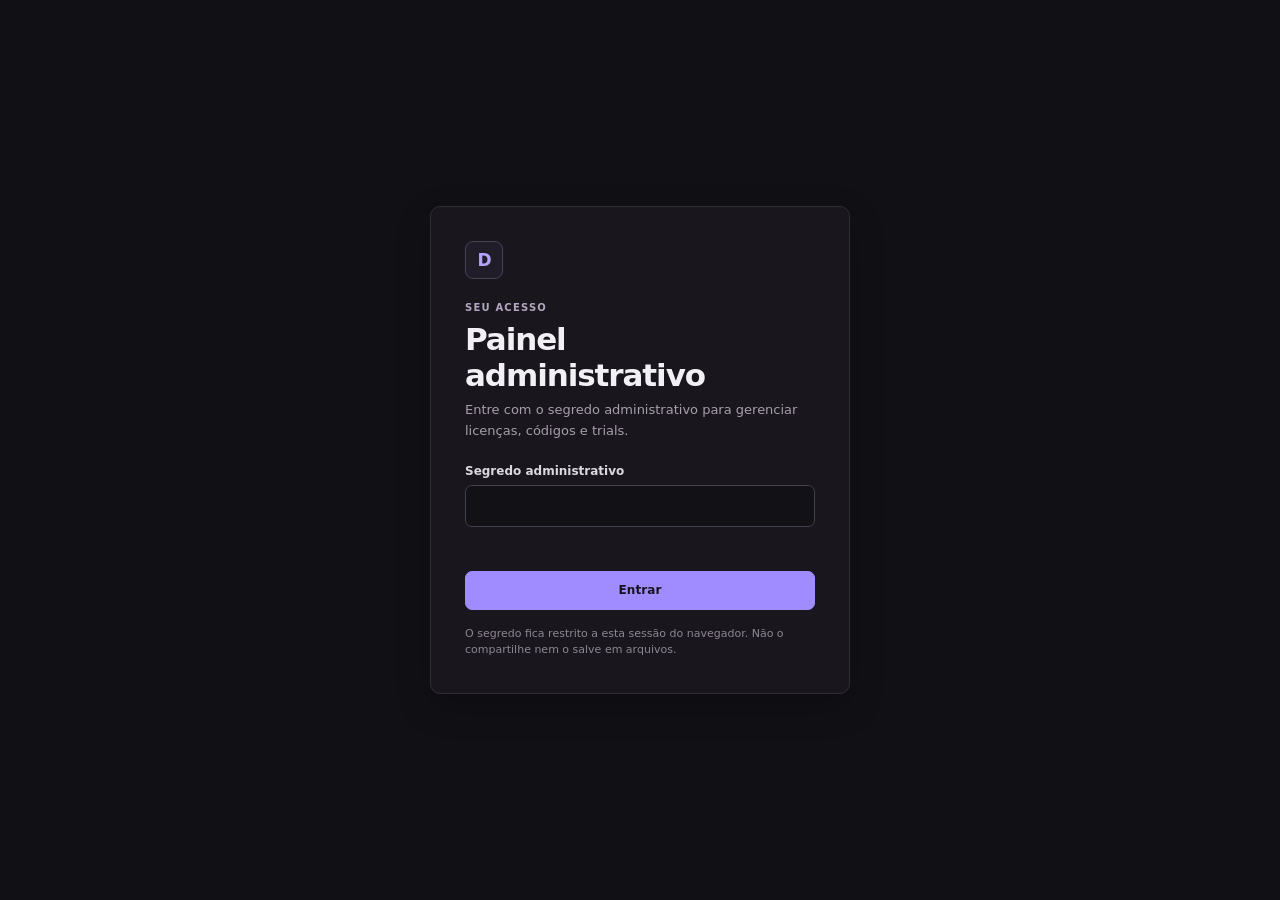
==== reps/drops-admin-original-single.html @ 9fc8fb01 "DROPS admin panel - Cloudflare Pages + Workers" ====
<!doctype html>
<html lang="pt-BR">
<head>
  <meta charset="utf-8">
  <meta name="viewport" content="width=device-width, initial-scale=1">
  <meta name="robots" content="noindex,nofollow">
  <meta name="referrer" content="no-referrer">
  <title>DROPS — Painel administrativo</title>
  <style>
    :root {
      color-scheme: dark;
      --bg: #111015;
      --sidebar: #151319;
      --panel: #19171d;
      --panel-raised: #1e1b23;
      --border: #302c35;
      --border-strong: #45404d;
      --text: #f3f0f5;
      --muted: #a79eac;
      --accent: #a18cff;
      --accent-strong: #b3a4ff;
      --success: #31c997;
      --danger: #f3a6b5;
      --warning: #e8bd78;
      --shadow: 0 12px 34px rgba(0, 0, 0, .22);
      font-family: "Segoe UI", system-ui, -apple-system, BlinkMacSystemFont, sans-serif;
    }
    * { box-sizing: border-box; }
    html { min-height: 100%; background: var(--bg); }
    body { margin: 0; min-height: 100vh; background: var(--bg); color: var(--text); }
    button, input, select { font: inherit; }
    button { cursor: pointer; }
    button:disabled { cursor: not-allowed; opacity: .55; }
    button:focus-visible, input:focus-visible, select:focus-visible { outline: 2px solid var(--accent); outline-offset: 2px; }
    .hidden { display: none !important; }
    .muted { color: var(--muted); }
    .eyebrow { margin: 0 0 8px; color: #b4a6c0; font-size: 10px; font-weight: 700; letter-spacing: .12em; text-transform: uppercase; }
    h1, h2, h3, p { margin-top: 0; }
    h1 { margin-bottom: 7px; font-size: clamp(24px, 2.5vw, 31px); font-weight: 680; letter-spacing: -.035em; }
    h2 { margin-bottom: 5px; font-size: 18px; font-weight: 650; letter-spacing: -.02em; }
    h3 { margin-bottom: 6px; font-size: 14px; font-weight: 650; }
    .subheading { margin: 0; color: var(--muted); font-size: 13px; line-height: 1.55; }
    .button { display: inline-flex; min-height: 39px; align-items: center; justify-content: center; gap: 8px; padding: 9px 13px; border: 1px solid var(--accent); border-radius: 7px; background: var(--accent); color: #17131e; font-size: 12px; font-weight: 700; letter-spacing: .005em; transition: background .14s, border-color .14s, color .14s; }
    .button:hover:not(:disabled) { border-color: var(--accent-strong); background: var(--accent-strong); }
    .button:active:not(:disabled) { transform: translateY(1px); }
    .button.secondary { border-color: var(--border-strong); background: #201d25; color: var(--text); }
    .button.secondary:hover:not(:disabled) { border-color: #62586c; background: #28242e; }
    .button.danger { border-color: rgba(243,166,181,.28); background: rgba(243,166,181,.08); color: var(--danger); }
    .button.danger:hover:not(:disabled) { background: rgba(243,166,181,.14); }
    .button.success { border-color: rgba(49,201,151,.34); background: rgba(49,201,151,.1); color: var(--success); }
    .button.small { min-height: 30px; padding: 6px 9px; border-radius: 6px; font-size: 11px; }
    .button.full { width: 100%; }
    .field { display: grid; gap: 7px; min-width: 0; }
    .field label { color: #ddd7e2; font-size: 12px; font-weight: 600; }
    .input, .select { display: block; width: 100%; min-height: 42px; padding: 10px 11px; border: 1px solid var(--border-strong); border-radius: 7px; outline: none; background: #121116; color: var(--text); transition: border-color .14s, box-shadow .14s; }
    .input:focus, .select:focus { border-color: var(--accent); box-shadow: 0 0 0 2px rgba(161,140,255,.12); }
    .input::placeholder { color: #78717f; }
    .form-grid { display: grid; grid-template-columns: repeat(2, minmax(0, 1fr)); gap: 16px; }
    .span-2 { grid-column: 1 / -1; }
    .access-screen { display: grid; min-height: 100vh; place-items: center; padding: 24px; }
    .access-card { width: min(100%, 420px); padding: clamp(24px, 4vw, 34px); border: 1px solid var(--border); border-radius: 10px; background: var(--panel); box-shadow: var(--shadow); }
    .brand-mark { display: grid; width: 38px; height: 38px; place-items: center; margin-bottom: 23px; border: 1px solid #4a4057; border-radius: 8px; background: #211d28; color: var(--accent-strong); font-size: 17px; font-weight: 750; letter-spacing: -.06em; }
    .access-card .field { margin-top: 23px; }
    .access-error { min-height: 18px; margin: 10px 0 16px; color: var(--danger); font-size: 12px; }
    .access-foot { margin: 16px 0 0; color: #8e8594; font-size: 11px; line-height: 1.5; }
    .app-shell { display: grid; min-height: 100vh; grid-template-columns: 232px minmax(0, 1fr); }
    .sidebar { position: sticky; top: 0; display: flex; height: 100vh; min-height: 620px; flex-direction: column; gap: 29px; padding: 23px 13px 16px; border-right: 1px solid var(--border); background: var(--sidebar); }
    .brand { display: flex; align-items: center; gap: 11px; padding: 0 9px; }
    .brand .brand-mark { width: 33px; height: 33px; margin: 0; border-radius: 7px; font-size: 15px; }
    .brand-title { margin: 0; font-size: 14px; font-weight: 800; letter-spacing: .08em; }
    .brand-subtitle { margin: 3px 0 0; color: #8f8796; font-size: 10px; letter-spacing: .045em; }
    .nav-label { margin: 0 10px 9px; color: #827989; font-size: 10px; font-weight: 700; letter-spacing: .09em; text-transform: uppercase; }
    .nav-list { display: grid; gap: 3px; }
    .nav-button { position: relative; display: flex; align-items: center; gap: 11px; width: 100%; padding: 10px 11px; border: 1px solid transparent; border-radius: 7px; background: transparent; color: #b7afbd; text-align: left; font-size: 12px; font-weight: 550; transition: background .14s, color .14s, border-color .14s; }
    .nav-button:hover { background: #1d1a22; color: var(--text); }
    .nav-button.active { border-color: #393242; background: #211d28; color: #e9e1ff; }
    .nav-button.active::before { position: absolute; top: 8px; bottom: 8px; left: -1px; width: 2px; border-radius: 2px; background: var(--accent); content: ""; }
    .nav-symbol { display: inline-flex; width: 17px; height: 17px; flex: 0 0 17px; align-items: center; justify-content: center; color: #95899f; }
    .nav-symbol svg { display: block; width: 16px; height: 16px; fill: none; stroke: currentColor; stroke-width: 1.55; stroke-linecap: round; stroke-linejoin: round; }
    .nav-button.active .nav-symbol { color: var(--accent-strong); }
    .sidebar-bottom { margin-top: auto; padding: 14px 9px 0; border-top: 1px solid var(--border); }
    .connection-label { display: flex; align-items: center; gap: 8px; margin-bottom: 12px; color: #a79eac; font-size: 11px; }
    .connection-dot { width: 6px; height: 6px; flex: 0 0 auto; border-radius: 50%; background: var(--success); }
    .main { width: 100%; min-width: 0; max-width: 1760px; margin: 0 auto; padding: 29px clamp(18px, 3vw, 44px) 42px; }
    .topbar { display: flex; align-items: flex-start; justify-content: space-between; gap: 20px; margin-bottom: 23px; padding-bottom: 20px; border-bottom: 1px solid var(--border); }
    .topbar-actions { display: flex; flex-wrap: wrap; gap: 8px; }
    .page { display: none; }
    .page.active { display: block; }
    .section-heading { display: flex; justify-content: space-between; align-items: flex-end; gap: 20px; margin: 0 0 17px; }
    .cards { display: grid; grid-template-columns: repeat(5, minmax(0, 1fr)); gap: 0; margin-bottom: 25px; overflow: hidden; border: 1px solid var(--border); border-radius: 9px; background: var(--panel); }
    .stat-card { min-width: 0; padding: 17px 18px 16px; border: 0; border-right: 1px solid var(--border); border-radius: 0; background: transparent; }
    .stat-card:last-child { border-right: 0; }
    .stat-head { display: block; margin-bottom: 11px; color: var(--muted); font-size: 11px; font-weight: 600; }
    .stat-icon { display: none; }
    .stat-value { overflow: hidden; font-size: clamp(25px, 2.2vw, 32px); font-weight: 680; letter-spacing: -.045em; line-height: 1.1; text-overflow: ellipsis; }
    .stat-note { margin-top: 7px; color: #8e8594; font-size: 10px; line-height: 1.4; }
    .panel { min-width: 0; border: 1px solid var(--border); border-radius: 9px; background: var(--panel); }
    .panel-head { display: flex; align-items: center; justify-content: space-between; gap: 16px; padding: 17px 19px; border-bottom: 1px solid var(--border); }
    .panel-body { padding: 19px; }
    .panel-head .subheading { font-size: 12px; }
    .quick-actions { display: grid; grid-template-columns: repeat(2, minmax(0,1fr)); gap: 10px; }
    .action-tile { display: flex; align-items: center; justify-content: space-between; gap: 16px; min-width: 0; padding: 15px 16px; border: 1px solid var(--border); border-radius: 7px; background: #1b191f; color: var(--text); text-align: left; transition: border-color .14s, background .14s; }
    .action-tile:hover { border-color: #544864; background: #211d27; }
    .action-tile p { margin: 4px 0 0; color: var(--muted); font-size: 12px; line-height: 1.5; }
    .action-arrow { display: inline-flex; color: #b7a8ff; }
    .action-arrow svg { width: 16px; height: 16px; fill: none; stroke: currentColor; stroke-width: 1.6; stroke-linecap: round; stroke-linejoin: round; }
    .toolbar { display: flex; align-items: center; gap: 9px; width: 100%; }
    .toolbar .input { flex: 1; min-width: 100px; }
    .table-wrap { width: 100%; overflow-x: auto; }
    table { width: 100%; border-collapse: collapse; white-space: nowrap; }
    th { padding: 11px 14px; border-bottom: 1px solid var(--border); color: #948b9b; background: #17151b; font-size: 10px; font-weight: 700; letter-spacing: .055em; text-align: left; text-transform: uppercase; }
    td { padding: 12px 14px; border-top: 1px solid rgba(64,57,70,.55); color: #e5e0e8; font-size: 12px; vertical-align: middle; }
    tbody tr:hover { background: rgba(255,255,255,.018); }
    .mono { font-family: ui-monospace, SFMono-Regular, Consolas, monospace; letter-spacing: .015em; }
    .hash-cell { display: flex; align-items: center; gap: 8px; }
    .copy-mini { padding: 4px 7px; border: 1px solid var(--border-strong); border-radius: 5px; background: transparent; color: var(--muted); font-size: 10px; }
    .copy-mini:hover { color: var(--text); border-color: #62586c; }
    .status { display: inline-flex; align-items: center; gap: 6px; padding: 4px 7px; border: 1px solid transparent; border-radius: 5px; font-size: 10px; font-weight: 650; }
    .status::before { width: 5px; height: 5px; border-radius: 50%; background: currentColor; content: ""; }
    .status.active { border-color: rgba(49,201,151,.18); background: rgba(49,201,151,.06); color: var(--success); }
    .status.expired { border-color: rgba(232,189,120,.18); background: rgba(232,189,120,.06); color: var(--warning); }
    .status.banned { border-color: rgba(243,166,181,.19); background: rgba(243,166,181,.06); color: var(--danger); }
    .status.unknown { border-color: var(--border); background: #201d24; color: var(--muted); }
    .expiration { display: grid; gap: 3px; }
    .expiration small { color: var(--muted); font-size: 10px; }
    .table-empty { padding: 32px 18px; color: var(--muted); text-align: center; font-size: 12px; }
    .table-foot { display: flex; justify-content: space-between; gap: 12px; padding: 11px 14px; border-top: 1px solid var(--border); color: var(--muted); font-size: 11px; }
    .form-panel { max-width: 760px; }
    .form-panel .panel-body { padding: clamp(18px, 3vw, 26px); }
    .form-actions { display: flex; justify-content: flex-end; gap: 9px; margin-top: 22px; }
    .form-info { margin: 0 0 21px; padding: 11px 13px; border: 1px solid #383142; border-left: 2px solid #8872d4; border-radius: 4px; background: #1d1923; color: #c8bfd5; font-size: 12px; line-height: 1.55; }
    .issued-box { margin-top: 18px; padding: 18px; border: 1px solid rgba(49,201,151,.27); border-left: 3px solid var(--success); border-radius: 7px; background: #171d1b; }
    .issued-label { margin-bottom: 8px; color: var(--success); font-size: 10px; font-weight: 750; letter-spacing: .1em; }
    .issued-value { overflow-wrap: anywhere; margin: 0 0 15px; color: var(--text); font-family: ui-monospace, SFMono-Regular, Consolas, monospace; font-size: clamp(17px, 3vw, 24px); font-weight: 700; letter-spacing: .035em; }
    .issued-warning { margin: 11px 0 0; color: #a4cdbd; font-size: 11px; line-height: 1.5; }
    .table-note { max-width: 220px; overflow: hidden; color: var(--muted); text-overflow: ellipsis; }
    .toast-region { position: fixed; z-index: 1000; top: 16px; right: 16px; display: grid; width: min(360px, calc(100vw - 32px)); gap: 8px; pointer-events: none; }
    .toast { padding: 12px 14px; border: 1px solid var(--border-strong); border-left: 3px solid var(--accent); border-radius: 7px; background: #211e25; box-shadow: var(--shadow); color: var(--text); font-size: 12px; line-height: 1.45; animation: toast-in .16s ease-out; }
    .toast.success { border-left-color: var(--success); }
    .toast.error { border-left-color: var(--danger); }
    .toast.warning { border-left-color: var(--warning); }
    @keyframes toast-in { from { opacity: 0; transform: translateY(-3px); } to { opacity: 1; transform: translateY(0); } }
    .loading { opacity: .65; pointer-events: none; }
    .refresh-mark { display: inline-block; width: 10px; height: 10px; margin-right: 7px; border: 2px solid currentColor; border-right-color: transparent; border-radius: 50%; animation: spin .7s linear infinite; vertical-align: -1px; }
    @keyframes spin { to { transform: rotate(360deg); } }
    .trial-ip { font-family: ui-monospace, SFMono-Regular, Consolas, monospace; }
    @media (max-width: 1200px) {
      .app-shell { grid-template-columns: 215px minmax(0, 1fr); }
      .cards { grid-template-columns: repeat(3, minmax(0, 1fr)); }
      .stat-card:nth-child(3) { border-right: 0; }
      .stat-card:nth-child(n+4) { border-top: 1px solid var(--border); }
      .stat-card:nth-child(4) { grid-column: 1 / 2; }
      .stat-card:last-child { border-right: 0; }
    }
    @media (max-width: 820px) {
      .app-shell { grid-template-columns: 1fr; }
      .sidebar { position: relative; height: auto; min-height: 0; gap: 15px; padding: 14px 14px 12px; border-right: 0; border-bottom: 1px solid var(--border); }
      .sidebar nav { overflow-x: auto; }
      .nav-label { display: none; }
      .sidebar-bottom { display: flex; align-items: center; justify-content: flex-end; margin: 0; padding: 0; border-top: 0; }
      .connection-label { display: none; }
      .sidebar-bottom .button { width: auto; min-height: 32px; padding: 6px 10px; font-size: 11px; }
      .nav-list { display: flex; width: max-content; min-width: 100%; gap: 5px; }
      .nav-button { width: auto; flex: 0 0 auto; padding: 9px 10px; }
      .nav-button.active::before { top: auto; right: 8px; bottom: -1px; left: 8px; width: auto; height: 2px; }
      .main { padding: 22px 16px 32px; }
      .topbar { align-items: flex-start; }
      .cards { grid-template-columns: repeat(2, minmax(0, 1fr)); }
      .stat-card { border-right: 1px solid var(--border) !important; border-top: 1px solid var(--border); }
      .stat-card:nth-child(-n+2) { border-top: 0; }
      .stat-card:nth-child(even), .stat-card:last-child { border-right: 0 !important; }
      .stat-card:last-child { grid-column: span 2; }
    }
    @media (max-width: 520px) {
      .access-screen { padding: 15px; }
      .access-card { border-radius: 9px; }
      .topbar { display: grid; gap: 15px; }
      .topbar-actions { width: 100%; }
      .topbar-actions .button { flex: 1; }
      .section-heading { display: grid; align-items: start; }
      .cards { gap: 0; }
      .stat-card { padding: 13px; }
      .stat-head { min-height: 0; margin-bottom: 9px; font-size: 10px; }
      .stat-note { font-size: 9px; }
      .quick-actions { grid-template-columns: 1fr; }
      .panel-head { align-items: flex-start; padding: 15px; }
      .panel-body { padding: 15px; }
      .form-grid { grid-template-columns: 1fr; }
      .span-2 { grid-column: auto; }
      .toolbar { flex-wrap: wrap; }
      .toolbar .input { flex-basis: 100%; }
      .toolbar .button { flex: 1; }
      .form-actions { flex-direction: column-reverse; }
      .form-actions .button { width: 100%; }
      .table-foot { flex-direction: column; }
    }
  </style>
</head>
<body>
  <div class="toast-region" id="toast-region" aria-live="polite" aria-atomic="false"></div>

  <section class="access-screen" id="access-screen">
    <div class="access-card">
      <div class="brand-mark" aria-hidden="true">D</div>
      <p class="eyebrow">SEU ACESSO</p>
      <h1>Painel administrativo</h1>
      <p class="subheading">Entre com o segredo administrativo para gerenciar licenças, códigos e trials.</p>
      <form id="access-form" autocomplete="off">
        <div class="field">
          <label for="admin-secret">Segredo administrativo</label>
          <input class="input" id="admin-secret" name="secret" type="password" autocomplete="current-password" required spellcheck="false" aria-describedby="access-error">
        </div>
        <div class="access-error" id="access-error" role="alert"></div>
        <button class="button full" id="access-submit" type="submit">Entrar</button>
      </form>
      <p class="access-foot">O segredo fica restrito a esta sessão do navegador. Não o compartilhe nem o salve em arquivos.</p>
    </div>
  </section>

  <div class="app-shell hidden" id="app-shell">
    <aside class="sidebar">
      <div class="brand">
        <div class="brand-mark" aria-hidden="true">D</div>
        <div><p class="brand-title">DROPS</p><p class="brand-subtitle">Administração</p></div>
      </div>
      <nav aria-label="Navegação administrativa">
        <p class="nav-label">Gerenciamento</p>
        <div class="nav-list">
          <button class="nav-button active" type="button" data-page="dashboard"><span class="nav-symbol" aria-hidden="true"><svg viewBox="0 0 24 24"><rect x="3.5" y="3.5" width="7" height="7" rx="1"/><rect x="13.5" y="3.5" width="7" height="7" rx="1"/><rect x="3.5" y="13.5" width="7" height="7" rx="1"/><rect x="13.5" y="13.5" width="7" height="7" rx="1"/></svg></span>Visão geral</button>
          <button class="nav-button" type="button" data-page="keys"><span class="nav-symbol" aria-hidden="true"><svg viewBox="0 0 24 24"><circle cx="8" cy="9" r="4"/><path d="M11 12l8 8m-3-3l2-2m-5-1l2-2"/></svg></span>Licenças</button>
          <button class="nav-button" type="button" data-page="create-key"><span class="nav-symbol" aria-hidden="true"><svg viewBox="0 0 24 24"><circle cx="8" cy="9" r="4"/><path d="M11 12l7.5 7.5M16 16l2-2m-5-1l2-2M18 4v6m-3-3h6"/></svg></span>Gerar key</button>
          <button class="nav-button" type="button" data-page="create-code"><span class="nav-symbol" aria-hidden="true"><svg viewBox="0 0 24 24"><path d="M6 3.5h8l4 4v13H6z"/><path d="M14 3.5v4h4M9 12h6M9 16h6"/></svg></span>Gerar código</button>
          <button class="nav-button" type="button" data-page="trials"><span class="nav-symbol" aria-hidden="true"><svg viewBox="0 0 24 24"><circle cx="12" cy="12" r="8.5"/><path d="M12 7v5l3.5 2"/></svg></span>Trials</button>
        </div>
      </nav>
      <div class="sidebar-bottom">
        <div class="connection-label"><span class="connection-dot"></span><span>Worker de autenticação</span></div>
        <button class="button secondary full" type="button" id="logout-button">Encerrar sessão</button>
      </div>
    </aside>

    <main class="main">
      <header class="topbar">
        <div>
          <p class="eyebrow" id="page-eyebrow">VISÃO GERAL</p>
          <h1 id="page-title">Visão geral</h1>
          <p class="subheading" id="page-description">Resumo das licenças e da atividade do loader.</p>
        </div>
        <div class="topbar-actions">
          <button class="button secondary" type="button" id="refresh-button">Atualizar dados</button>
        </div>
      </header>

      <section class="page active" id="page-dashboard" aria-labelledby="page-title">
        <div class="cards">
          <article class="stat-card"><div class="stat-head"><span>Keys ativas</span></div><div class="stat-value" id="stat-active">—</div><div class="stat-note">Licenças válidas e não banidas</div></article>
          <article class="stat-card"><div class="stat-head"><span>Keys expiradas</span></div><div class="stat-value" id="stat-expired">—</div><div class="stat-note">Prazo de validade encerrado</div></article>
          <article class="stat-card"><div class="stat-head"><span>Keys banidas</span></div><div class="stat-value" id="stat-banned">—</div><div class="stat-note">Acesso bloqueado</div></article>
          <article class="stat-card"><div class="stat-head"><span>Trials usados</span></div><div class="stat-value" id="stat-trials">—</div><div class="stat-note">IPs registrados pelo Worker</div></article>
          <article class="stat-card"><div class="stat-head"><span>Códigos pendentes</span></div><div class="stat-value" id="stat-codes">—</div><div class="stat-note">Aguardando ativação no loader</div></article>
        </div>
        <section class="panel">
          <div class="panel-head"><div><h2>Ações rápidas</h2><p class="subheading">Atalhos para as tarefas mais usadas.</p></div></div>
          <div class="panel-body"><div class="quick-actions">
            <button class="action-tile" type="button" data-page="create-key"><span><strong>Gerar uma key</strong><p>Criar uma licença para um produto.</p></span><span class="action-arrow" aria-hidden="true"><svg viewBox="0 0 24 24"><path d="M4.5 12h14m-5.5-5.5L18.5 12 13 17.5"/></svg></span></button>
            <button class="action-tile" type="button" data-page="create-code"><span><strong>Gerar um código</strong><p>Criar um código de ativação de uso único.</p></span><span class="action-arrow" aria-hidden="true"><svg viewBox="0 0 24 24"><path d="M4.5 12h14m-5.5-5.5L18.5 12 13 17.5"/></svg></span></button>
          </div></div>
        </section>
      </section>

      <section class="page" id="page-keys" aria-labelledby="page-title">
        <div class="section-heading">
          <div><h2>Licenças registradas</h2><p class="subheading">Consulte, busque e altere o status das keys existentes.</p></div>
        </div>
        <section class="panel">
          <div class="panel-head"><div><h2>Lista de keys</h2><p class="subheading" id="keys-summary">Carregando dados do Worker…</p></div></div>
          <div class="panel-body">
            <form class="toolbar" id="search-form">
              <input class="input" id="key-search" type="search" name="q" placeholder="Buscar por nota ou trecho do hash" aria-label="Buscar por nota ou trecho do hash">
              <button class="button" type="submit">Buscar</button>
              <button class="button secondary" type="button" id="clear-search">Limpar</button>
            </form>
          </div>
          <div class="table-wrap"><table><thead><tr><th>Hash curto</th><th>Produto</th><th>Expiração</th><th>HWID</th><th>Nota</th><th>Status</th><th>Ação</th></tr></thead><tbody id="keys-tbody"><tr><td colspan="7" class="table-empty">Carregando keys…</td></tr></tbody></table></div>
          <div class="table-foot"><span id="keys-count">0 registros</span><span>O painel exibe somente o identificador curto retornado pelo Worker.</span></div>
        </section>
      </section>

      <section class="page" id="page-create-key" aria-labelledby="page-title">
        <div class="section-heading"><div><h2>Nova licença</h2><p class="subheading">A key é criada no navegador e enviada ao servidor apenas como hash SHA-256.</p></div></div>
        <section class="panel form-panel">
          <div class="panel-head"><div><h2>Dados da key</h2><p class="subheading">A chave completa não é armazenada pelo painel.</p></div></div>
          <div class="panel-body">
            <p class="form-info">Copie a key assim que ela for criada. Ela será exibida somente nesta confirmação e desaparecerá ao sair desta tela.</p>
            <form id="create-key-form">
              <div class="form-grid">
                <div class="field"><label for="key-product">Produto</label><select class="select" id="key-product" name="product" required><option value="paladins">Paladins</option></select></div>
                <div class="field"><label for="key-days">Validade em dias</label><input class="input" id="key-days" name="days" type="number" min="1" max="36500" step="1" value="30" required></div>
                <div class="field span-2"><label for="key-note">Nota interna</label><input class="input" id="key-note" name="note" type="text" maxlength="120" placeholder="venda-004" autocomplete="off"></div>
              </div>
              <div class="form-actions"><button class="button secondary" type="reset">Limpar campos</button><button class="button" id="create-key-submit" type="submit">Gerar key</button></div>
            </form>
            <div class="issued-box hidden" id="issued-key-box" aria-live="polite">
              <div class="issued-label">KEY CRIADA</div>
              <p class="issued-value" id="issued-key-value"></p>
              <button class="button success" type="button" id="copy-key-button">Copiar key</button>
              <p class="issued-warning">Esta é a única exibição da chave completa. Guarde-a agora; ela não será mostrada novamente.</p>
            </div>
          </div>
        </section>
      </section>

      <section class="page" id="page-create-code" aria-labelledby="page-title">
        <div class="section-heading"><div><h2>Novo código de ativação</h2><p class="subheading">O código é de uso único e poderá ser ativado pelo cliente no loader.</p></div></div>
        <section class="panel form-panel">
          <div class="panel-head"><div><h2>Dados do código</h2><p class="subheading">Somente o hash SHA-256 é enviado ao Worker.</p></div></div>
          <div class="panel-body">
            <p class="form-info">Copie o código após a criação. O painel não salva o código completo e não poderá recuperá-lo depois.</p>
            <form id="create-code-form">
              <div class="form-grid">
                <div class="field"><label for="code-product">Produto</label><select class="select" id="code-product" name="product" required><option value="paladins">Paladins</option></select></div>
                <div class="field"><label for="code-days">Validade em dias após ativação</label><input class="input" id="code-days" name="days" type="number" min="1" max="36500" step="1" value="30" required></div>
                <div class="field span-2"><label for="code-note">Nota interna</label><input class="input" id="code-note" name="note" type="text" maxlength="120" placeholder="venda-004" autocomplete="off"></div>
              </div>
              <div class="form-actions"><button class="button secondary" type="reset">Limpar campos</button><button class="button" id="create-code-submit" type="submit">Gerar código</button></div>
            </form>
            <div class="issued-box hidden" id="issued-code-box" aria-live="polite">
              <div class="issued-label">CÓDIGO CRIADO</div>
              <p class="issued-value" id="issued-code-value"></p>
              <button class="button success" type="button" id="copy-code-button">Copiar código</button>
              <p class="issued-warning">Esta é a única exibição do código completo. Guarde-o agora; ele não será mostrado novamente.</p>
            </div>
          </div>
        </section>
      </section>

      <section class="page" id="page-trials" aria-labelledby="page-title">
        <div class="section-heading"><div><h2>Histórico de trials</h2><p class="subheading">IPs que já utilizaram um trial, com data de registro.</p></div></div>
        <section class="panel">
          <div class="panel-head"><div><h2>IPs registrados</h2><p class="subheading" id="trials-summary">Carregando dados do Worker…</p></div></div>
          <div class="table-wrap"><table><thead><tr><th>Endereço IP</th><th>Data e horário</th></tr></thead><tbody id="trials-tbody"><tr><td colspan="2" class="table-empty">Carregando trials…</td></tr></tbody></table></div>
          <div class="table-foot"><span id="trials-count">0 registros</span><span>Dados fornecidos pelo Worker de autenticação.</span></div>
        </section>
      </section>
    </main>
  </div>

  <script>
    'use strict';
    (() => {
      const API_BASE = 'https://drops-auth.dropcheats.workers.dev';
      const SECRET_STORAGE_KEY = 'drops_admin_secret';
      const ALPHABET = 'ABCDEFGHJKLMNPQRSTUVWXYZ23456789';
      const DAY_MS = 86400000;
      let adminSecret = '';
      let currentPage = 'dashboard';
      let currentCredential = '';
      let currentCredentialKind = '';
      let loadedKeys = [];
      let currentSearch = '';
      let toastId = 0;
      let isLoggingOut = false;

      const $ = (selector, root = document) => root.querySelector(selector);
      const $$ = (selector, root = document) => Array.from(root.querySelectorAll(selector));
      const accessScreen = $('#access-screen');
      const appShell = $('#app-shell');
      const accessForm = $('#access-form');
      const accessInput = $('#admin-secret');
      const accessError = $('#access-error');
      const accessSubmit = $('#access-submit');
      const toastRegion = $('#toast-region');

      function safeStorageGet(key) {
        try { return sessionStorage.getItem(key) || ''; } catch (_) { return ''; }
      }
      function safeStorageSet(key, value) {
        try { sessionStorage.setItem(key, value); return true; } catch (_) { return false; }
      }
      function safeStorageRemove(key) {
        try { sessionStorage.removeItem(key); } catch (_) { /* armazenamento pode estar bloqueado */ }
      }
      function toast(message, type = 'info') {
        const element = document.createElement('div');
        element.className = `toast ${type === 'success' ? 'success' : type === 'error' ? 'error' : type === 'warning' ? 'warning' : ''}`.trim();
        element.textContent = String(message);
        element.dataset.toastId = String(++toastId);
        toastRegion.appendChild(element);
        window.setTimeout(() => element.remove(), 4600);
      }
      function setAccessError(message) {
        accessError.textContent = message || '';
      }
      function showAccess(message = '') {
        isLoggingOut = true;
        adminSecret = '';
        safeStorageRemove(SECRET_STORAGE_KEY);
        appShell.classList.add('hidden');
        accessScreen.classList.remove('hidden');
        accessInput.value = '';
        setAccessError(message);
        clearIssuedCredential();
        isLoggingOut = false;
      }
      function logout() {
        showAccess('');
        toast('Sessão encerrada.', 'success');
        accessInput.focus();
      }
      function unauthorized() {
        if (isLoggingOut) return;
        showAccess('Acesso negado.');
      }
      function genericFailure(error) {
        const known = error && ['REQUEST_REJECTED', 'HTTP_FAILURE', 'UNAUTHORIZED', 'RANDOM_UNAVAILABLE', 'SHA_UNAVAILABLE', 'COPY_FAILED'].includes(error.message);
        if (!known) toast('Não foi possível conectar ao Worker. Verifique a conexão e a configuração de CORS.', 'error');
      }
      async function api(path, options = {}) {
        if (!adminSecret) throw new Error('UNAUTHORIZED');
        const method = options.method || 'GET';
        const headers = { 'x-admin': adminSecret };
        const config = { method, headers, cache: 'no-store' };
        if (options.body !== undefined) {
          headers['Content-Type'] = 'application/json';
          config.body = JSON.stringify(options.body);
        }
        let response;
        try {
          response = await fetch(`${API_BASE}${path}`, config);
        } catch (_) {
          const error = new Error('NETWORK_FAILURE');
          throw error;
        }
        if (response.status === 401) {
          unauthorized();
          throw new Error('UNAUTHORIZED');
        }
        let data = null;
        try { data = await response.json(); } catch (_) { /* resposta pode não conter JSON */ }
        if (!response.ok) {
          toast('O servidor não concluiu a solicitação.', 'error');
          throw new Error('HTTP_FAILURE');
        }
        if (data && data.ok === false) {
          const message = (typeof data.message === 'string' && data.message.trim()) || (typeof data.error === 'string' && data.error.trim()) || 'O servidor recusou a operação.';
          toast(message, 'error');
          throw new Error('REQUEST_REJECTED');
        }
        if (!data || data.ok !== true) {
          toast('O servidor retornou uma resposta inválida.', 'error');
          throw new Error('HTTP_FAILURE');
        }
        return data;
      }
      async function testAuthentication(secret) {
        adminSecret = secret;
        safeStorageSet(SECRET_STORAGE_KEY, secret);
        try {
          const data = await api('/admin/stats');
          adminSecret = secret;
          accessScreen.classList.add('hidden');
          appShell.classList.remove('hidden');
          setAccessError('');
          showPage('dashboard');
          renderStats(data);
          toast('Acesso autorizado.', 'success');
          await Promise.allSettled([loadKeys(), loadTrials()]);
          return true;
        } catch (error) {
          if (error.message === 'UNAUTHORIZED') {
            setAccessError('Acesso negado.');
          } else {
            genericFailure(error);
          }
          if (error.message !== 'UNAUTHORIZED') {
            adminSecret = '';
            safeStorageRemove(SECRET_STORAGE_KEY);
          }
          return false;
        }
      }
      function showPage(page) {
        const titles = {
          dashboard: ['VISÃO GERAL', 'Visão geral', 'Resumo das licenças e da atividade do loader.'],
          keys: ['LICENÇAS', 'Licenças', 'Pesquise, consulte e gerencie as licenças cadastradas.'],
          'create-key': ['LICENÇAS', 'Gerar key', 'Crie uma nova licença para o loader DROPS.'],
          'create-code': ['ATIVAÇÃO', 'Gerar código', 'Crie um código de ativação de uso único.'],
          trials: ['ATIVIDADE', 'Histórico de trials', 'Consulte os IPs registrados no sistema de trial.']
        };
        if (!titles[page]) return;
        if (currentPage !== page) clearIssuedCredential();
        currentPage = page;
        $$('.page').forEach(section => section.classList.toggle('active', section.id === `page-${page}`));
        $$('.nav-button').forEach(button => button.classList.toggle('active', button.dataset.page === page));
        $('#page-eyebrow').textContent = titles[page][0];
        $('#page-title').textContent = titles[page][1];
        $('#page-description').textContent = titles[page][2];
        if (page === 'keys') loadKeys();
        if (page === 'trials') loadTrials();
        if (page === 'dashboard') loadStats();
      }
      function setBusy(button, busy, busyText) {
        if (!button) return () => {};
        const originalText = button.textContent;
        button.disabled = busy;
        if (busy) button.innerHTML = `<span class="refresh-mark" aria-hidden="true"></span>${busyText || 'Processando'}`;
        else button.textContent = originalText;
        return () => { button.disabled = false; button.textContent = originalText; };
      }
      function renderStats(stats) {
        $('#stat-active').textContent = formatCount(stats.active);
        $('#stat-expired').textContent = formatCount(stats.expired);
        $('#stat-banned').textContent = formatCount(stats.banned);
        $('#stat-trials').textContent = formatCount(stats.trials);
        $('#stat-codes').textContent = formatCount(stats.codes_pending);
      }
      function formatCount(value) {
        const n = Number(value);
        return Number.isFinite(n) ? new Intl.NumberFormat('pt-BR').format(n) : '—';
      }
      async function loadStats() {
        if (!adminSecret) return false;
        try { renderStats(await api('/admin/stats')); return true; }
        catch (error) { genericFailure(error); return false; }
      }
      async function loadKeys() {
        if (!adminSecret) return;
        const body = $('#keys-tbody');
        body.innerHTML = '<tr><td colspan="7" class="table-empty">Carregando keys…</td></tr>';
        try {
          let data;
          if (currentSearch.trim()) data = await api(`/admin/search?q=${encodeURIComponent(currentSearch.trim())}`);
          else data = await api('/admin/keys?limit=100');
          loadedKeys = Array.isArray(data.keys) ? data.keys : [];
          renderKeys(loadedKeys);
          return true;
        } catch (error) {
          if (error.message !== 'UNAUTHORIZED' && error.message !== 'REQUEST_REJECTED' && error.message !== 'HTTP_FAILURE') {
            body.innerHTML = '<tr><td colspan="7" class="table-empty">Não foi possível carregar as keys.</td></tr>';
          } else if (error.message === 'HTTP_FAILURE') {
            body.innerHTML = '<tr><td colspan="7" class="table-empty">Não foi possível carregar as keys.</td></tr>';
          }
          genericFailure(error);
          return false;
        }
      }
      function renderKeys(keys) {
        const body = $('#keys-tbody');
        body.replaceChildren();
        $('#keys-count').textContent = `${keys.length} ${keys.length === 1 ? 'registro' : 'registros'}`;
        $('#keys-summary').textContent = currentSearch.trim() ? `Resultados para “${currentSearch.trim()}”.` : 'Até 100 registros recentes, conforme retorno do Worker.';
        if (!keys.length) {
          const row = document.createElement('tr');
          const cell = document.createElement('td');
          cell.colSpan = 7;
          cell.className = 'table-empty';
          cell.textContent = currentSearch.trim() ? 'Nenhuma key encontrada para esta busca.' : 'Nenhuma key cadastrada.';
          row.appendChild(cell); body.appendChild(row); return;
        }
        keys.forEach(key => {
          const row = document.createElement('tr');
          const hash = String(key.h ?? '—');
          const banned = key.banned === true || key.banned === 1 || key.banned === 'true';
          const expires = Number(key.expires_at);
          const hasExpiration = Number.isFinite(expires) && expires > 0;
          const expired = hasExpiration && expires <= Date.now();
          const status = banned ? ['Banida', 'banned'] : expired ? ['Expirada', 'expired'] : hasExpiration ? ['Ativa', 'active'] : ['Indefinida', 'unknown'];

          const hashCell = document.createElement('td');
          const hashWrap = document.createElement('div'); hashWrap.className = 'hash-cell';
          const hashText = document.createElement('span'); hashText.className = 'mono'; hashText.textContent = hash;
          hashWrap.appendChild(hashText); hashCell.appendChild(hashWrap);
          row.appendChild(hashCell);
          row.appendChild(textCell(key.product || '—'));

          const expirationCell = document.createElement('td'); expirationCell.appendChild(renderExpiration(hasExpiration ? expires : null)); row.appendChild(expirationCell);
          const hwid = key.hwid ? String(key.hwid) : '';
          const hwidCell = textCell(hwid ? (hwid.length > 12 ? `${hwid.slice(0, 8)}…` : hwid) : '—');
          if (hwid) { hwidCell.title = 'HWID abreviado por segurança visual'; hwidCell.classList.add('mono'); }
          row.appendChild(hwidCell);
          const noteCell = textCell(key.note || '—'); noteCell.classList.add('table-note'); noteCell.title = String(key.note || ''); row.appendChild(noteCell);

          const statusCell = document.createElement('td');
          const badge = document.createElement('span'); badge.className = `status ${status[1]}`; badge.textContent = status[0]; statusCell.appendChild(badge); row.appendChild(statusCell);

          const actionCell = document.createElement('td');
          const action = document.createElement('button');
          action.type = 'button'; action.className = `button small ${banned ? 'success' : 'danger'}`;
          action.textContent = banned ? 'DESBANIR' : 'BANIR';
          action.addEventListener('click', () => changeBanStatus(hash, banned));
          actionCell.appendChild(action); row.appendChild(actionCell);
          body.appendChild(row);
        });
      }
      function textCell(value) {
        const cell = document.createElement('td');
        cell.textContent = String(value);
        return cell;
      }
      function renderExpiration(timestamp) {
        const wrap = document.createElement('div'); wrap.className = 'expiration';
        if (!timestamp) { const main = document.createElement('span'); main.textContent = '—'; wrap.appendChild(main); return wrap; }
        const date = new Date(timestamp);
        const main = document.createElement('span');
        main.textContent = Number.isNaN(date.getTime()) ? 'Data inválida' : new Intl.DateTimeFormat('pt-BR').format(date);
        const rest = document.createElement('small');
        const remaining = Math.ceil((timestamp - Date.now()) / DAY_MS);
        rest.textContent = remaining > 0 ? `${remaining} ${remaining === 1 ? 'dia restante' : 'dias restantes'}` : remaining === 0 ? 'Expira hoje' : `Expirada há ${Math.abs(remaining)} ${Math.abs(remaining) === 1 ? 'dia' : 'dias'}`;
        wrap.append(main, rest); return wrap;
      }
      async function changeBanStatus(shortHash, isBanned) {
        if (!shortHash || shortHash === '—') { toast('O identificador desta key não está disponível.', 'error'); return; }
        if (!isBanned && !window.confirm(`Tem certeza de que deseja banir a key ${shortHash}?`)) return;
        try {
          await api(isBanned ? '/admin/unban' : '/admin/ban', { method: 'POST', body: { hash: shortHash } });
          toast(isBanned ? 'Key desbanida.' : 'Key banida.', 'success');
          await Promise.allSettled([loadKeys(), loadStats()]);
        } catch (error) { genericFailure(error); }
      }
      async function loadTrials() {
        if (!adminSecret) return;
        const body = $('#trials-tbody');
        body.innerHTML = '<tr><td colspan="2" class="table-empty">Carregando trials…</td></tr>';
        try {
          const data = await api('/admin/trials');
          const trials = Array.isArray(data.trials) ? data.trials.slice() : [];
          trials.sort((a, b) => Number(b.at || 0) - Number(a.at || 0));
          body.replaceChildren();
          $('#trials-count').textContent = `${trials.length} ${trials.length === 1 ? 'registro' : 'registros'}`;
          $('#trials-summary').textContent = `${trials.length} IPs retornados pelo Worker.`;
          if (!trials.length) {
            const row = document.createElement('tr'); const cell = document.createElement('td');
            cell.colSpan = 2; cell.className = 'table-empty'; cell.textContent = 'Nenhum trial registrado.'; row.appendChild(cell); body.appendChild(row); return;
          }
          trials.forEach(trial => {
            const row = document.createElement('tr');
            const ip = textCell(trial.ip || '—'); ip.classList.add('trial-ip'); row.appendChild(ip);
            const stamp = Number(trial.at);
            const dateCell = textCell(Number.isFinite(stamp) && stamp > 0 ? new Intl.DateTimeFormat('pt-BR', { dateStyle: 'short', timeStyle: 'medium' }).format(new Date(stamp)) : '—');
            row.appendChild(dateCell); body.appendChild(row);
          });
          return true;
        } catch (error) {
          if (error.message !== 'UNAUTHORIZED' && error.message !== 'REQUEST_REJECTED') body.innerHTML = '<tr><td colspan="2" class="table-empty">Não foi possível carregar os trials.</td></tr>';
          genericFailure(error);
          return false;
        }
      }
      function generateCredential(prefix) {
        if (!window.crypto || typeof window.crypto.getRandomValues !== 'function') throw new Error('RANDOM_UNAVAILABLE');
        const bytes = new Uint8Array(12);
        window.crypto.getRandomValues(bytes);
        const groups = [];
        for (let i = 0; i < 3; i++) {
          let group = '';
          for (let j = 0; j < 4; j++) group += ALPHABET[bytes[i * 4 + j] % ALPHABET.length];
          groups.push(group);
        }
        return `${prefix}-${groups.join('-')}`;
      }
      async function sha256Hex(value) {
        if (!window.crypto || !window.crypto.subtle || typeof window.crypto.subtle.digest !== 'function') throw new Error('SHA_UNAVAILABLE');
        const bytes = new TextEncoder().encode(value);
        const digest = await window.crypto.subtle.digest('SHA-256', bytes);
        return Array.from(new Uint8Array(digest), byte => byte.toString(16).padStart(2, '0')).join('');
      }
      function clearIssuedCredential() {
        currentCredential = '';
        currentCredentialKind = '';
        $('#issued-key-value').textContent = '';
        $('#issued-code-value').textContent = '';
        $('#issued-key-box').classList.add('hidden');
        $('#issued-code-box').classList.add('hidden');
      }
      function showIssuedCredential(kind, credential) {
        clearIssuedCredential();
        currentCredential = credential;
        currentCredentialKind = kind;
        const box = kind === 'key' ? $('#issued-key-box') : $('#issued-code-box');
        const value = kind === 'key' ? $('#issued-key-value') : $('#issued-code-value');
        value.textContent = credential;
        box.classList.remove('hidden');
        box.scrollIntoView({ behavior: 'smooth', block: 'nearest' });
      }
      async function createCredential(kind, form) {
        const submit = form.querySelector('button[type="submit"]');
        const restore = setBusy(submit, true, kind === 'key' ? 'Gerando key' : 'Gerando código');
        clearIssuedCredential();
        try {
          const formData = new FormData(form);
          const days = Number.parseInt(String(formData.get('days') || ''), 10);
          const product = String(formData.get('product') || 'paladins');
          const note = String(formData.get('note') || '').trim();
          if (!Number.isInteger(days) || days < 1 || days > 36500) { toast('Informe uma validade entre 1 e 36500 dias.', 'error'); return; }
          const credential = generateCredential(kind === 'key' ? 'DROPS' : 'ATV');
          const hash = await sha256Hex(credential);
          if (kind === 'key') {
            const expiresAt = Date.now() + days * DAY_MS;
            await api('/admin/key', { method: 'POST', body: { hash, expires_at: expiresAt, product, note } });
          } else {
            await api('/admin/code', { method: 'POST', body: { hash, days, product, note } });
          }
          showIssuedCredential(kind, credential);
          form.reset();
          const daysInput = form.querySelector('input[name="days"]');
          if (daysInput) daysInput.value = '30';
          toast(kind === 'key' ? 'Key criada e registrada.' : 'Código criado e registrado.', 'success');
          if (kind === 'key') {
            currentSearch = '';
            $('#key-search').value = '';
            await Promise.allSettled([loadKeys(), loadStats()]);
          } else {
            await loadStats();
          }
        } catch (error) {
          if (error.message === 'RANDOM_UNAVAILABLE') toast('Este navegador não oferece geração criptográfica segura.', 'error');
          else if (error.message === 'SHA_UNAVAILABLE') toast('Não foi possível calcular SHA-256 neste contexto do navegador.', 'error');
          genericFailure(error);
        } finally {
          restore();
        }
      }
      async function copyCredential(kind) {
        if (!currentCredential || currentCredentialKind !== kind) return;
        try {
          if (navigator.clipboard && typeof navigator.clipboard.writeText === 'function' && window.isSecureContext) {
            await navigator.clipboard.writeText(currentCredential);
          } else {
            const helper = document.createElement('textarea');
            helper.value = currentCredential;
            helper.setAttribute('readonly', '');
            helper.style.position = 'fixed'; helper.style.left = '-9999px'; helper.style.top = '0';
            document.body.appendChild(helper); helper.select();
            const copied = document.execCommand('copy');
            helper.remove();
            if (!copied) throw new Error('COPY_FAILED');
          }
          toast(kind === 'key' ? 'Key copiada.' : 'Código copiado.', 'success');
        } catch (_) {
          toast('Não foi possível copiar automaticamente. Selecione o código exibido e copie manualmente.', 'error');
        }
      }

      accessForm.addEventListener('submit', async event => {
        event.preventDefault();
        const secret = accessInput.value;
        if (!secret) { setAccessError('Informe o segredo administrativo.'); return; }
        accessSubmit.disabled = true;
        accessSubmit.textContent = 'Verificando…';
        setAccessError('');
        await testAuthentication(secret);
        accessSubmit.disabled = false;
        accessSubmit.textContent = 'Entrar';
      });
      $$('.nav-button, [data-page].action-tile').forEach(button => button.addEventListener('click', () => showPage(button.dataset.page)));
      $('#logout-button').addEventListener('click', logout);
      $('#refresh-button').addEventListener('click', async () => {
        const button = $('#refresh-button');
        const restore = setBusy(button, true, 'Atualizando');
        try {
          const results = [await loadStats()];
          if (currentPage === 'keys') results.push(await loadKeys());
          if (currentPage === 'trials') results.push(await loadTrials());
          if (results.every(Boolean)) toast('Dados atualizados.', 'success');
        } finally { restore(); }
      });
      $('#search-form').addEventListener('submit', async event => {
        event.preventDefault();
        currentSearch = $('#key-search').value.trim();
        await loadKeys();
      });
      $('#clear-search').addEventListener('click', async () => {
        $('#key-search').value = '';
        currentSearch = '';
        await loadKeys();
      });
      $('#create-key-form').addEventListener('submit', event => { event.preventDefault(); createCredential('key', event.currentTarget); });
      $('#create-code-form').addEventListener('submit', event => { event.preventDefault(); createCredential('code', event.currentTarget); });
      $('#copy-key-button').addEventListener('click', () => copyCredential('key'));
      $('#copy-code-button').addEventListener('click', () => copyCredential('code'));
      window.addEventListener('pagehide', clearIssuedCredential);

      const savedSecret = safeStorageGet(SECRET_STORAGE_KEY);
      if (savedSecret) {
        accessInput.value = '';
        testAuthentication(savedSecret);
      }
    })();
  </script>
</body>
</html>
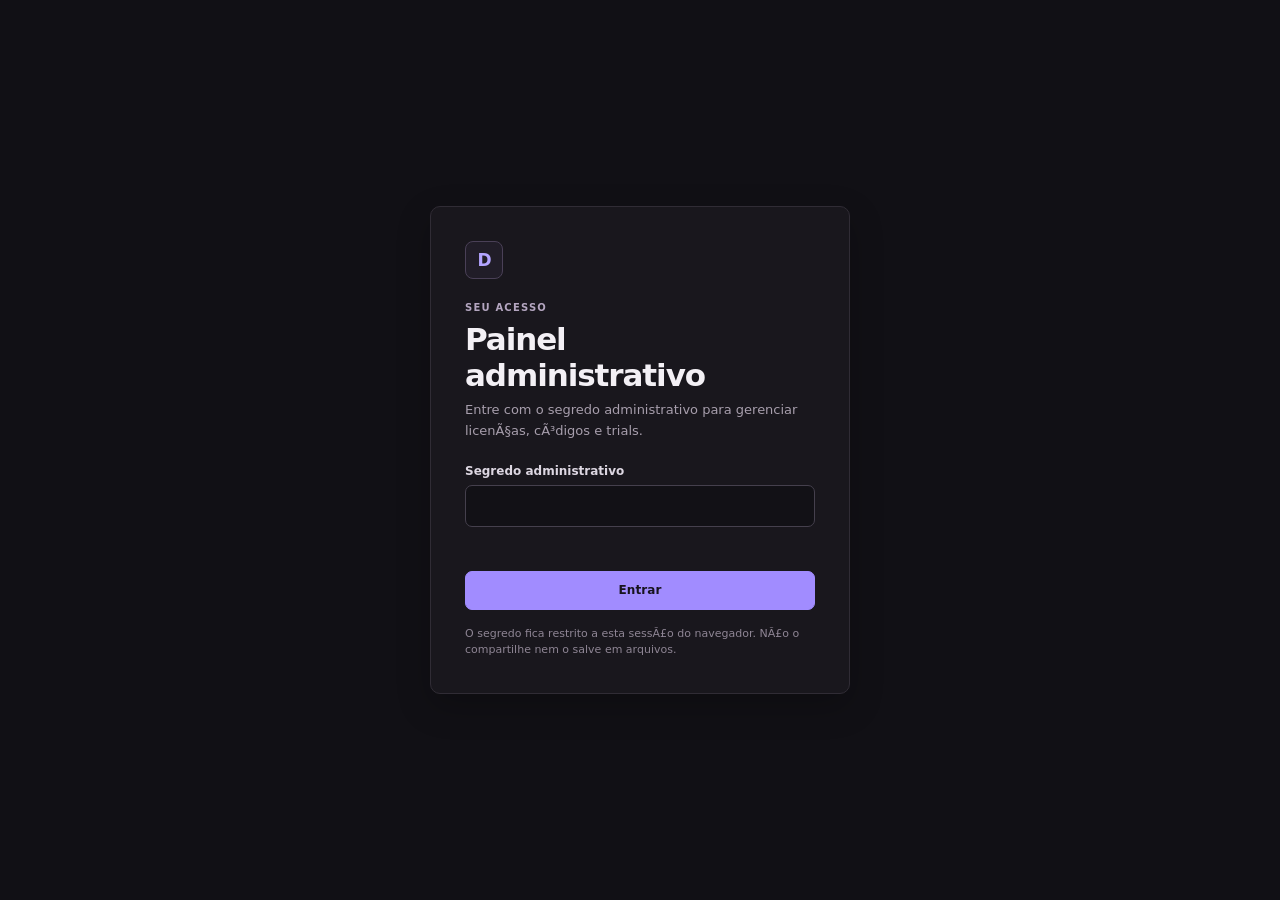
==== commit 9e1b083b: "painel: coluna Usuário na lista de keys + coluna Último acesso" ====
--- a/reps/drops-admin-original-single.html
+++ b/reps/drops-admin-original-single.html
@@ -5,7 +5,7 @@
   <meta name="viewport" content="width=device-width, initial-scale=1">
   <meta name="robots" content="noindex,nofollow">
   <meta name="referrer" content="no-referrer">
-  <title>DROPS — Painel administrativo</title>
+  <title>DROPS â€” Painel administrativo</title>
   <style>
     :root {
       color-scheme: dark;
@@ -133,7 +133,8 @@
     .issued-label { margin-bottom: 8px; color: var(--success); font-size: 10px; font-weight: 750; letter-spacing: .1em; }
     .issued-value { overflow-wrap: anywhere; margin: 0 0 15px; color: var(--text); font-family: ui-monospace, SFMono-Regular, Consolas, monospace; font-size: clamp(17px, 3vw, 24px); font-weight: 700; letter-spacing: .035em; }
     .issued-warning { margin: 11px 0 0; color: #a4cdbd; font-size: 11px; line-height: 1.5; }
-    .table-note { max-width: 220px; overflow: hidden; color: var(--muted); text-overflow: ellipsis; }
+    .table-user { font-family: ui-monospace, SFMono-Regular, Consolas, monospace; font-size: 11px; color: #d9d2e0; }
+        .table-note { max-width: 220px; overflow: hidden; color: var(--muted); text-overflow: ellipsis; }
     .toast-region { position: fixed; z-index: 1000; top: 16px; right: 16px; display: grid; width: min(360px, calc(100vw - 32px)); gap: 8px; pointer-events: none; }
     .toast { padding: 12px 14px; border: 1px solid var(--border-strong); border-left: 3px solid var(--accent); border-radius: 7px; background: #211e25; box-shadow: var(--shadow); color: var(--text); font-size: 12px; line-height: 1.45; animation: toast-in .16s ease-out; }
     .toast.success { border-left-color: var(--success); }
@@ -204,7 +205,7 @@
       <div class="brand-mark" aria-hidden="true">D</div>
       <p class="eyebrow">SEU ACESSO</p>
       <h1>Painel administrativo</h1>
-      <p class="subheading">Entre com o segredo administrativo para gerenciar licenças, códigos e trials.</p>
+      <p class="subheading">Entre com o segredo administrativo para gerenciar licenÃ§as, cÃ³digos e trials.</p>
       <form id="access-form" autocomplete="off">
         <div class="field">
           <label for="admin-secret">Segredo administrativo</label>
@@ -213,7 +214,7 @@
         <div class="access-error" id="access-error" role="alert"></div>
         <button class="button full" id="access-submit" type="submit">Entrar</button>
       </form>
-      <p class="access-foot">O segredo fica restrito a esta sessão do navegador. Não o compartilhe nem o salve em arquivos.</p>
+      <p class="access-foot">O segredo fica restrito a esta sessÃ£o do navegador. NÃ£o o compartilhe nem o salve em arquivos.</p>
     </div>
   </section>
 
@@ -221,30 +222,30 @@
     <aside class="sidebar">
       <div class="brand">
         <div class="brand-mark" aria-hidden="true">D</div>
-        <div><p class="brand-title">DROPS</p><p class="brand-subtitle">Administração</p></div>
+        <div><p class="brand-title">DROPS</p><p class="brand-subtitle">AdministraÃ§Ã£o</p></div>
       </div>
-      <nav aria-label="Navegação administrativa">
+      <nav aria-label="NavegaÃ§Ã£o administrativa">
         <p class="nav-label">Gerenciamento</p>
         <div class="nav-list">
-          <button class="nav-button active" type="button" data-page="dashboard"><span class="nav-symbol" aria-hidden="true"><svg viewBox="0 0 24 24"><rect x="3.5" y="3.5" width="7" height="7" rx="1"/><rect x="13.5" y="3.5" width="7" height="7" rx="1"/><rect x="3.5" y="13.5" width="7" height="7" rx="1"/><rect x="13.5" y="13.5" width="7" height="7" rx="1"/></svg></span>Visão geral</button>
-          <button class="nav-button" type="button" data-page="keys"><span class="nav-symbol" aria-hidden="true"><svg viewBox="0 0 24 24"><circle cx="8" cy="9" r="4"/><path d="M11 12l8 8m-3-3l2-2m-5-1l2-2"/></svg></span>Licenças</button>
+          <button class="nav-button active" type="button" data-page="dashboard"><span class="nav-symbol" aria-hidden="true"><svg viewBox="0 0 24 24"><rect x="3.5" y="3.5" width="7" height="7" rx="1"/><rect x="13.5" y="3.5" width="7" height="7" rx="1"/><rect x="3.5" y="13.5" width="7" height="7" rx="1"/><rect x="13.5" y="13.5" width="7" height="7" rx="1"/></svg></span>VisÃ£o geral</button>
+          <button class="nav-button" type="button" data-page="keys"><span class="nav-symbol" aria-hidden="true"><svg viewBox="0 0 24 24"><circle cx="8" cy="9" r="4"/><path d="M11 12l8 8m-3-3l2-2m-5-1l2-2"/></svg></span>LicenÃ§as</button>
           <button class="nav-button" type="button" data-page="create-key"><span class="nav-symbol" aria-hidden="true"><svg viewBox="0 0 24 24"><circle cx="8" cy="9" r="4"/><path d="M11 12l7.5 7.5M16 16l2-2m-5-1l2-2M18 4v6m-3-3h6"/></svg></span>Gerar key</button>
-          <button class="nav-button" type="button" data-page="create-code"><span class="nav-symbol" aria-hidden="true"><svg viewBox="0 0 24 24"><path d="M6 3.5h8l4 4v13H6z"/><path d="M14 3.5v4h4M9 12h6M9 16h6"/></svg></span>Gerar código</button>
+          <button class="nav-button" type="button" data-page="create-code"><span class="nav-symbol" aria-hidden="true"><svg viewBox="0 0 24 24"><path d="M6 3.5h8l4 4v13H6z"/><path d="M14 3.5v4h4M9 12h6M9 16h6"/></svg></span>Gerar cÃ³digo</button>
           <button class="nav-button" type="button" data-page="trials"><span class="nav-symbol" aria-hidden="true"><svg viewBox="0 0 24 24"><circle cx="12" cy="12" r="8.5"/><path d="M12 7v5l3.5 2"/></svg></span>Trials</button>
         </div>
       </nav>
       <div class="sidebar-bottom">
-        <div class="connection-label"><span class="connection-dot"></span><span>Worker de autenticação</span></div>
-        <button class="button secondary full" type="button" id="logout-button">Encerrar sessão</button>
+        <div class="connection-label"><span class="connection-dot"></span><span>Worker de autenticaÃ§Ã£o</span></div>
+        <button class="button secondary full" type="button" id="logout-button">Encerrar sessÃ£o</button>
       </div>
     </aside>
 
     <main class="main">
       <header class="topbar">
         <div>
-          <p class="eyebrow" id="page-eyebrow">VISÃO GERAL</p>
-          <h1 id="page-title">Visão geral</h1>
-          <p class="subheading" id="page-description">Resumo das licenças e da atividade do loader.</p>
+          <p class="eyebrow" id="page-eyebrow">VISÃƒO GERAL</p>
+          <h1 id="page-title">VisÃ£o geral</h1>
+          <p class="subheading" id="page-description">Resumo das licenÃ§as e da atividade do loader.</p>
         </div>
         <div class="topbar-actions">
           <button class="button secondary" type="button" id="refresh-button">Atualizar dados</button>
@@ -253,27 +254,27 @@
 
       <section class="page active" id="page-dashboard" aria-labelledby="page-title">
         <div class="cards">
-          <article class="stat-card"><div class="stat-head"><span>Keys ativas</span></div><div class="stat-value" id="stat-active">—</div><div class="stat-note">Licenças válidas e não banidas</div></article>
-          <article class="stat-card"><div class="stat-head"><span>Keys expiradas</span></div><div class="stat-value" id="stat-expired">—</div><div class="stat-note">Prazo de validade encerrado</div></article>
-          <article class="stat-card"><div class="stat-head"><span>Keys banidas</span></div><div class="stat-value" id="stat-banned">—</div><div class="stat-note">Acesso bloqueado</div></article>
-          <article class="stat-card"><div class="stat-head"><span>Trials usados</span></div><div class="stat-value" id="stat-trials">—</div><div class="stat-note">IPs registrados pelo Worker</div></article>
-          <article class="stat-card"><div class="stat-head"><span>Códigos pendentes</span></div><div class="stat-value" id="stat-codes">—</div><div class="stat-note">Aguardando ativação no loader</div></article>
+          <article class="stat-card"><div class="stat-head"><span>Keys ativas</span></div><div class="stat-value" id="stat-active">â€”</div><div class="stat-note">LicenÃ§as vÃ¡lidas e nÃ£o banidas</div></article>
+          <article class="stat-card"><div class="stat-head"><span>Keys expiradas</span></div><div class="stat-value" id="stat-expired">â€”</div><div class="stat-note">Prazo de validade encerrado</div></article>
+          <article class="stat-card"><div class="stat-head"><span>Keys banidas</span></div><div class="stat-value" id="stat-banned">â€”</div><div class="stat-note">Acesso bloqueado</div></article>
+          <article class="stat-card"><div class="stat-head"><span>Trials usados</span></div><div class="stat-value" id="stat-trials">â€”</div><div class="stat-note">IPs registrados pelo Worker</div></article>
+          <article class="stat-card"><div class="stat-head"><span>CÃ³digos pendentes</span></div><div class="stat-value" id="stat-codes">â€”</div><div class="stat-note">Aguardando ativaÃ§Ã£o no loader</div></article>
         </div>
         <section class="panel">
-          <div class="panel-head"><div><h2>Ações rápidas</h2><p class="subheading">Atalhos para as tarefas mais usadas.</p></div></div>
+          <div class="panel-head"><div><h2>AÃ§Ãµes rÃ¡pidas</h2><p class="subheading">Atalhos para as tarefas mais usadas.</p></div></div>
           <div class="panel-body"><div class="quick-actions">
-            <button class="action-tile" type="button" data-page="create-key"><span><strong>Gerar uma key</strong><p>Criar uma licença para um produto.</p></span><span class="action-arrow" aria-hidden="true"><svg viewBox="0 0 24 24"><path d="M4.5 12h14m-5.5-5.5L18.5 12 13 17.5"/></svg></span></button>
-            <button class="action-tile" type="button" data-page="create-code"><span><strong>Gerar um código</strong><p>Criar um código de ativação de uso único.</p></span><span class="action-arrow" aria-hidden="true"><svg viewBox="0 0 24 24"><path d="M4.5 12h14m-5.5-5.5L18.5 12 13 17.5"/></svg></span></button>
+            <button class="action-tile" type="button" data-page="create-key"><span><strong>Gerar uma key</strong><p>Criar uma licenÃ§a para um produto.</p></span><span class="action-arrow" aria-hidden="true"><svg viewBox="0 0 24 24"><path d="M4.5 12h14m-5.5-5.5L18.5 12 13 17.5"/></svg></span></button>
+            <button class="action-tile" type="button" data-page="create-code"><span><strong>Gerar um cÃ³digo</strong><p>Criar um cÃ³digo de ativaÃ§Ã£o de uso Ãºnico.</p></span><span class="action-arrow" aria-hidden="true"><svg viewBox="0 0 24 24"><path d="M4.5 12h14m-5.5-5.5L18.5 12 13 17.5"/></svg></span></button>
           </div></div>
         </section>
       </section>
 
       <section class="page" id="page-keys" aria-labelledby="page-title">
         <div class="section-heading">
-          <div><h2>Licenças registradas</h2><p class="subheading">Consulte, busque e altere o status das keys existentes.</p></div>
+          <div><h2>LicenÃ§as registradas</h2><p class="subheading">Consulte, busque e altere o status das keys existentes.</p></div>
         </div>
         <section class="panel">
-          <div class="panel-head"><div><h2>Lista de keys</h2><p class="subheading" id="keys-summary">Carregando dados do Worker…</p></div></div>
+          <div class="panel-head"><div><h2>Lista de keys</h2><p class="subheading" id="keys-summary">Carregando dados do Workerâ€¦</p></div></div>
           <div class="panel-body">
             <form class="toolbar" id="search-form">
               <input class="input" id="key-search" type="search" name="q" placeholder="Buscar por nota ou trecho do hash" aria-label="Buscar por nota ou trecho do hash">
@@ -281,17 +282,17 @@
               <button class="button secondary" type="button" id="clear-search">Limpar</button>
             </form>
           </div>
-          <div class="table-wrap"><table><thead><tr><th>Hash curto</th><th>Produto</th><th>Expiração</th><th>HWID</th><th>Nota</th><th>Status</th><th>Ação</th></tr></thead><tbody id="keys-tbody"><tr><td colspan="7" class="table-empty">Carregando keys…</td></tr></tbody></table></div>
+          <div class="table-wrap"><table><thead><tr><th>Hash curto</th><th>Produto</th><th>ExpiraÃ§Ã£o</th><th>HWID</th><th>Usuário</th><th>Nota</th><th>Status</th><th>AÃ§Ã£o</th></tr></thead><tbody id="keys-tbody"><tr><td colspan="8" class="table-empty">Carregando keysâ€¦</td></tr></tbody></table></div>
           <div class="table-foot"><span id="keys-count">0 registros</span><span>O painel exibe somente o identificador curto retornado pelo Worker.</span></div>
         </section>
       </section>
 
       <section class="page" id="page-create-key" aria-labelledby="page-title">
-        <div class="section-heading"><div><h2>Nova licença</h2><p class="subheading">A key é criada no navegador e enviada ao servidor apenas como hash SHA-256.</p></div></div>
+        <div class="section-heading"><div><h2>Nova licenÃ§a</h2><p class="subheading">A key Ã© criada no navegador e enviada ao servidor apenas como hash SHA-256.</p></div></div>
         <section class="panel form-panel">
-          <div class="panel-head"><div><h2>Dados da key</h2><p class="subheading">A chave completa não é armazenada pelo painel.</p></div></div>
+          <div class="panel-head"><div><h2>Dados da key</h2><p class="subheading">A chave completa nÃ£o Ã© armazenada pelo painel.</p></div></div>
           <div class="panel-body">
-            <p class="form-info">Copie a key assim que ela for criada. Ela será exibida somente nesta confirmação e desaparecerá ao sair desta tela.</p>
+            <p class="form-info">Copie a key assim que ela for criada. Ela serÃ¡ exibida somente nesta confirmaÃ§Ã£o e desaparecerÃ¡ ao sair desta tela.</p>
             <form id="create-key-form">
               <div class="form-grid">
                 <div class="field"><label for="key-product">Produto</label><select class="select" id="key-product" name="product" required><option value="paladins">Paladins</option></select></div>
@@ -304,42 +305,42 @@
               <div class="issued-label">KEY CRIADA</div>
               <p class="issued-value" id="issued-key-value"></p>
               <button class="button success" type="button" id="copy-key-button">Copiar key</button>
-              <p class="issued-warning">Esta é a única exibição da chave completa. Guarde-a agora; ela não será mostrada novamente.</p>
+              <p class="issued-warning">Esta Ã© a Ãºnica exibiÃ§Ã£o da chave completa. Guarde-a agora; ela nÃ£o serÃ¡ mostrada novamente.</p>
             </div>
           </div>
         </section>
       </section>
 
       <section class="page" id="page-create-code" aria-labelledby="page-title">
-        <div class="section-heading"><div><h2>Novo código de ativação</h2><p class="subheading">O código é de uso único e poderá ser ativado pelo cliente no loader.</p></div></div>
+        <div class="section-heading"><div><h2>Novo cÃ³digo de ativaÃ§Ã£o</h2><p class="subheading">O cÃ³digo Ã© de uso Ãºnico e poderÃ¡ ser ativado pelo cliente no loader.</p></div></div>
         <section class="panel form-panel">
-          <div class="panel-head"><div><h2>Dados do código</h2><p class="subheading">Somente o hash SHA-256 é enviado ao Worker.</p></div></div>
+          <div class="panel-head"><div><h2>Dados do cÃ³digo</h2><p class="subheading">Somente o hash SHA-256 Ã© enviado ao Worker.</p></div></div>
           <div class="panel-body">
-            <p class="form-info">Copie o código após a criação. O painel não salva o código completo e não poderá recuperá-lo depois.</p>
+            <p class="form-info">Copie o cÃ³digo apÃ³s a criaÃ§Ã£o. O painel nÃ£o salva o cÃ³digo completo e nÃ£o poderÃ¡ recuperÃ¡-lo depois.</p>
             <form id="create-code-form">
               <div class="form-grid">
                 <div class="field"><label for="code-product">Produto</label><select class="select" id="code-product" name="product" required><option value="paladins">Paladins</option></select></div>
-                <div class="field"><label for="code-days">Validade em dias após ativação</label><input class="input" id="code-days" name="days" type="number" min="1" max="36500" step="1" value="30" required></div>
+                <div class="field"><label for="code-days">Validade em dias apÃ³s ativaÃ§Ã£o</label><input class="input" id="code-days" name="days" type="number" min="1" max="36500" step="1" value="30" required></div>
                 <div class="field span-2"><label for="code-note">Nota interna</label><input class="input" id="code-note" name="note" type="text" maxlength="120" placeholder="venda-004" autocomplete="off"></div>
               </div>
-              <div class="form-actions"><button class="button secondary" type="reset">Limpar campos</button><button class="button" id="create-code-submit" type="submit">Gerar código</button></div>
+              <div class="form-actions"><button class="button secondary" type="reset">Limpar campos</button><button class="button" id="create-code-submit" type="submit">Gerar cÃ³digo</button></div>
             </form>
             <div class="issued-box hidden" id="issued-code-box" aria-live="polite">
-              <div class="issued-label">CÓDIGO CRIADO</div>
+              <div class="issued-label">CÃ“DIGO CRIADO</div>
               <p class="issued-value" id="issued-code-value"></p>
-              <button class="button success" type="button" id="copy-code-button">Copiar código</button>
-              <p class="issued-warning">Esta é a única exibição do código completo. Guarde-o agora; ele não será mostrado novamente.</p>
+              <button class="button success" type="button" id="copy-code-button">Copiar cÃ³digo</button>
+              <p class="issued-warning">Esta Ã© a Ãºnica exibiÃ§Ã£o do cÃ³digo completo. Guarde-o agora; ele nÃ£o serÃ¡ mostrado novamente.</p>
             </div>
           </div>
         </section>
       </section>
 
       <section class="page" id="page-trials" aria-labelledby="page-title">
-        <div class="section-heading"><div><h2>Histórico de trials</h2><p class="subheading">IPs que já utilizaram um trial, com data de registro.</p></div></div>
+        <div class="section-heading"><div><h2>HistÃ³rico de trials</h2><p class="subheading">IPs que jÃ¡ utilizaram um trial, com data de registro.</p></div></div>
         <section class="panel">
-          <div class="panel-head"><div><h2>IPs registrados</h2><p class="subheading" id="trials-summary">Carregando dados do Worker…</p></div></div>
-          <div class="table-wrap"><table><thead><tr><th>Endereço IP</th><th>Data e horário</th></tr></thead><tbody id="trials-tbody"><tr><td colspan="2" class="table-empty">Carregando trials…</td></tr></tbody></table></div>
-          <div class="table-foot"><span id="trials-count">0 registros</span><span>Dados fornecidos pelo Worker de autenticação.</span></div>
+          <div class="panel-head"><div><h2>IPs registrados</h2><p class="subheading" id="trials-summary">Carregando dados do Workerâ€¦</p></div></div>
+          <div class="table-wrap"><table><thead><tr><th>EndereÃ§o IP</th><th>Data e horÃ¡rio</th></tr></thead><tbody id="trials-tbody"><tr><td colspan="2" class="table-empty">Carregando trialsâ€¦</td></tr></tbody></table></div>
+          <div class="table-foot"><span id="trials-count">0 registros</span><span>Dados fornecidos pelo Worker de autenticaÃ§Ã£o.</span></div>
         </section>
       </section>
     </main>
@@ -353,6 +354,8 @@
       const ALPHABET = 'ABCDEFGHJKLMNPQRSTUVWXYZ23456789';
       const DAY_MS = 86400000;
       let adminSecret = '';
+      let sessionToken = '';
+      let sessionExpiresAt = 0;
       let currentPage = 'dashboard';
       let currentCredential = '';
       let currentCredentialKind = '';
@@ -394,6 +397,8 @@
       function showAccess(message = '') {
         isLoggingOut = true;
         adminSecret = '';
+        sessionToken = '';
+        sessionExpiresAt = 0;
         safeStorageRemove(SECRET_STORAGE_KEY);
         appShell.classList.add('hidden');
         accessScreen.classList.remove('hidden');
@@ -404,21 +409,32 @@
       }
       function logout() {
         showAccess('');
-        toast('Sessão encerrada.', 'success');
+        toast('SessÃ£o encerrada.', 'success');
         accessInput.focus();
       }
       function unauthorized() {
         if (isLoggingOut) return;
-        showAccess('Acesso negado.');
+        // Token de 15 minutos expirou: a mensagem precisa dizer isso, senÃ£o o
+        // operador acha que a senha parou de funcionar.
+        const expirou = Boolean(sessionToken) && sessionExpiresAt > 0 && Date.now() >= sessionExpiresAt;
+        adminSecret = '';
+        sessionToken = '';
+        showAccess(expirou ? 'SessÃ£o expirada. Entre novamente.' : 'Acesso negado.');
       }
       function genericFailure(error) {
         const known = error && ['REQUEST_REJECTED', 'HTTP_FAILURE', 'UNAUTHORIZED', 'RANDOM_UNAVAILABLE', 'SHA_UNAVAILABLE', 'COPY_FAILED'].includes(error.message);
-        if (!known) toast('Não foi possível conectar ao Worker. Verifique a conexão e a configuração de CORS.', 'error');
+        if (!known) toast('NÃ£o foi possÃ­vel conectar ao Worker. Verifique a conexÃ£o e a configuraÃ§Ã£o de CORS.', 'error');
       }
       async function api(path, options = {}) {
         if (!adminSecret) throw new Error('UNAUTHORIZED');
         const method = options.method || 'GET';
-        const headers = { 'x-admin': adminSecret };
+        // Token de sessÃ£o (TTL de 15 min) no lugar do segredo bruto. O segredo
+        // sÃ³ Ã© enviado uma vez, para /admin/session; depois disso quem trafega Ã©
+        // o token, que expira sozinho.
+        const bearer = options.token || sessionToken;
+        const headers = {};
+        if (bearer) headers['Authorization'] = `Bearer ${bearer}`;
+        else headers['x-admin'] = adminSecret;
         const config = { method, headers, cache: 'no-store' };
         if (options.body !== undefined) {
           headers['Content-Type'] = 'application/json';
@@ -436,28 +452,38 @@
           throw new Error('UNAUTHORIZED');
         }
         let data = null;
-        try { data = await response.json(); } catch (_) { /* resposta pode não conter JSON */ }
+        try { data = await response.json(); } catch (_) { /* resposta pode nÃ£o conter JSON */ }
         if (!response.ok) {
-          toast('O servidor não concluiu a solicitação.', 'error');
+          toast('O servidor nÃ£o concluiu a solicitaÃ§Ã£o.', 'error');
           throw new Error('HTTP_FAILURE');
         }
         if (data && data.ok === false) {
-          const message = (typeof data.message === 'string' && data.message.trim()) || (typeof data.error === 'string' && data.error.trim()) || 'O servidor recusou a operação.';
+          const message = (typeof data.message === 'string' && data.message.trim()) || (typeof data.error === 'string' && data.error.trim()) || 'O servidor recusou a operaÃ§Ã£o.';
           toast(message, 'error');
           throw new Error('REQUEST_REJECTED');
         }
         if (!data || data.ok !== true) {
-          toast('O servidor retornou uma resposta inválida.', 'error');
+          toast('O servidor retornou uma resposta invÃ¡lida.', 'error');
           throw new Error('HTTP_FAILURE');
         }
         return data;
       }
       async function testAuthentication(secret) {
         adminSecret = secret;
-        safeStorageSet(SECRET_STORAGE_KEY, secret);
+        // O segredo NÃƒO Ã© mais guardado: sÃ³ serve para mintar o token.
+        safeStorageRemove(SECRET_STORAGE_KEY);
         try {
+          sessionToken = '';
+          sessionExpiresAt = 0;
+          // Troca o segredo por um token de 15 minutos.
+          const session = await api('/admin/session', {
+            method: 'POST',
+            body: { secret },
+            token: '',
+          });
+          sessionToken = session.token;
+          sessionExpiresAt = Number(session.expires_at) || 0;
           const data = await api('/admin/stats');
-          adminSecret = secret;
           accessScreen.classList.add('hidden');
           appShell.classList.remove('hidden');
           setAccessError('');
@@ -467,6 +493,8 @@
           await Promise.allSettled([loadKeys(), loadTrials()]);
           return true;
         } catch (error) {
+          adminSecret = '';
+          sessionToken = '';
           if (error.message === 'UNAUTHORIZED') {
             setAccessError('Acesso negado.');
           } else {
@@ -481,11 +509,11 @@
       }
       function showPage(page) {
         const titles = {
-          dashboard: ['VISÃO GERAL', 'Visão geral', 'Resumo das licenças e da atividade do loader.'],
-          keys: ['LICENÇAS', 'Licenças', 'Pesquise, consulte e gerencie as licenças cadastradas.'],
-          'create-key': ['LICENÇAS', 'Gerar key', 'Crie uma nova licença para o loader DROPS.'],
-          'create-code': ['ATIVAÇÃO', 'Gerar código', 'Crie um código de ativação de uso único.'],
-          trials: ['ATIVIDADE', 'Histórico de trials', 'Consulte os IPs registrados no sistema de trial.']
+          dashboard: ['VISÃƒO GERAL', 'VisÃ£o geral', 'Resumo das licenÃ§as e da atividade do loader.'],
+          keys: ['LICENÃ‡AS', 'LicenÃ§as', 'Pesquise, consulte e gerencie as licenÃ§as cadastradas.'],
+          'create-key': ['LICENÃ‡AS', 'Gerar key', 'Crie uma nova licenÃ§a para o loader DROPS.'],
+          'create-code': ['ATIVAÃ‡ÃƒO', 'Gerar cÃ³digo', 'Crie um cÃ³digo de ativaÃ§Ã£o de uso Ãºnico.'],
+          trials: ['ATIVIDADE', 'HistÃ³rico de trials', 'Consulte os IPs registrados no sistema de trial.']
         };
         if (!titles[page]) return;
         if (currentPage !== page) clearIssuedCredential();
@@ -516,7 +544,7 @@
       }
       function formatCount(value) {
         const n = Number(value);
-        return Number.isFinite(n) ? new Intl.NumberFormat('pt-BR').format(n) : '—';
+        return Number.isFinite(n) ? new Intl.NumberFormat('pt-BR').format(n) : 'â€”';
       }
       async function loadStats() {
         if (!adminSecret) return false;
@@ -526,7 +554,7 @@
       async function loadKeys() {
         if (!adminSecret) return;
         const body = $('#keys-tbody');
-        body.innerHTML = '<tr><td colspan="7" class="table-empty">Carregando keys…</td></tr>';
+        body.innerHTML = '<tr><td colspan="8" class="table-empty">Carregando keysâ€¦</td></tr>';
         try {
           let data;
           if (currentSearch.trim()) data = await api(`/admin/search?q=${encodeURIComponent(currentSearch.trim())}`);
@@ -536,30 +564,36 @@
           return true;
         } catch (error) {
           if (error.message !== 'UNAUTHORIZED' && error.message !== 'REQUEST_REJECTED' && error.message !== 'HTTP_FAILURE') {
-            body.innerHTML = '<tr><td colspan="7" class="table-empty">Não foi possível carregar as keys.</td></tr>';
+            body.innerHTML = '<tr><td colspan="8" class="table-empty">NÃ£o foi possÃ­vel carregar as keys.</td></tr>';
           } else if (error.message === 'HTTP_FAILURE') {
-            body.innerHTML = '<tr><td colspan="7" class="table-empty">Não foi possível carregar as keys.</td></tr>';
+            body.innerHTML = '<tr><td colspan="8" class="table-empty">NÃ£o foi possÃ­vel carregar as keys.</td></tr>';
           }
           genericFailure(error);
           return false;
         }
+      }
+
+      function formatLastSeen(timestamp) {
+        const stamp = Number(timestamp);
+        if (!Number.isFinite(stamp) || stamp <= 0) return 'nunca';
+        return new Intl.DateTimeFormat('pt-BR', { dateStyle: 'short', timeStyle: 'short' }).format(new Date(stamp));
       }
       function renderKeys(keys) {
         const body = $('#keys-tbody');
         body.replaceChildren();
         $('#keys-count').textContent = `${keys.length} ${keys.length === 1 ? 'registro' : 'registros'}`;
-        $('#keys-summary').textContent = currentSearch.trim() ? `Resultados para “${currentSearch.trim()}”.` : 'Até 100 registros recentes, conforme retorno do Worker.';
+        $('#keys-summary').textContent = currentSearch.trim() ? `Resultados para â€œ${currentSearch.trim()}â€.` : 'AtÃ© 100 registros recentes, conforme retorno do Worker.';
         if (!keys.length) {
           const row = document.createElement('tr');
           const cell = document.createElement('td');
-          cell.colSpan = 7;
+          cell.colSpan = 8;
           cell.className = 'table-empty';
           cell.textContent = currentSearch.trim() ? 'Nenhuma key encontrada para esta busca.' : 'Nenhuma key cadastrada.';
           row.appendChild(cell); body.appendChild(row); return;
         }
         keys.forEach(key => {
           const row = document.createElement('tr');
-          const hash = String(key.h ?? '—');
+          const hash = String(key.h ?? 'â€”');
           const banned = key.banned === true || key.banned === 1 || key.banned === 'true';
           const expires = Number(key.expires_at);
           const hasExpiration = Number.isFinite(expires) && expires > 0;
@@ -571,14 +605,16 @@
           const hashText = document.createElement('span'); hashText.className = 'mono'; hashText.textContent = hash;
           hashWrap.appendChild(hashText); hashCell.appendChild(hashWrap);
           row.appendChild(hashCell);
-          row.appendChild(textCell(key.product || '—'));
+          row.appendChild(textCell(key.product || 'â€”'));
 
           const expirationCell = document.createElement('td'); expirationCell.appendChild(renderExpiration(hasExpiration ? expires : null)); row.appendChild(expirationCell);
           const hwid = key.hwid ? String(key.hwid) : '';
-          const hwidCell = textCell(hwid ? (hwid.length > 12 ? `${hwid.slice(0, 8)}…` : hwid) : '—');
-          if (hwid) { hwidCell.title = 'HWID abreviado por segurança visual'; hwidCell.classList.add('mono'); }
+          const hwidCell = textCell(hwid ? (hwid.length > 12 ? `${hwid.slice(0, 8)}â€¦` : hwid) : 'â€”');
+          if (hwid) { hwidCell.title = 'HWID abreviado por seguranÃ§a visual'; hwidCell.classList.add('mono'); }
           row.appendChild(hwidCell);
-          const noteCell = textCell(key.note || '—'); noteCell.classList.add('table-note'); noteCell.title = String(key.note || ''); row.appendChild(noteCell);
+          const user = String(key.user || '—');
+          const userCell = textCell(user); userCell.classList.add('table-user'); if (key.user) { userCell.title = `Último acesso: ${formatLastSeen(key.last_seen)}`; } row.appendChild(userCell);
+          const noteCell = textCell(key.note || 'â€”'); noteCell.classList.add('table-note'); noteCell.title = String(key.note || ''); row.appendChild(noteCell);
 
           const statusCell = document.createElement('td');
           const badge = document.createElement('span'); badge.className = `status ${status[1]}`; badge.textContent = status[0]; statusCell.appendChild(badge); row.appendChild(statusCell);
@@ -599,17 +635,17 @@
       }
       function renderExpiration(timestamp) {
         const wrap = document.createElement('div'); wrap.className = 'expiration';
-        if (!timestamp) { const main = document.createElement('span'); main.textContent = '—'; wrap.appendChild(main); return wrap; }
+        if (!timestamp) { const main = document.createElement('span'); main.textContent = 'â€”'; wrap.appendChild(main); return wrap; }
         const date = new Date(timestamp);
         const main = document.createElement('span');
-        main.textContent = Number.isNaN(date.getTime()) ? 'Data inválida' : new Intl.DateTimeFormat('pt-BR').format(date);
+        main.textContent = Number.isNaN(date.getTime()) ? 'Data invÃ¡lida' : new Intl.DateTimeFormat('pt-BR').format(date);
         const rest = document.createElement('small');
         const remaining = Math.ceil((timestamp - Date.now()) / DAY_MS);
-        rest.textContent = remaining > 0 ? `${remaining} ${remaining === 1 ? 'dia restante' : 'dias restantes'}` : remaining === 0 ? 'Expira hoje' : `Expirada há ${Math.abs(remaining)} ${Math.abs(remaining) === 1 ? 'dia' : 'dias'}`;
+        rest.textContent = remaining > 0 ? `${remaining} ${remaining === 1 ? 'dia restante' : 'dias restantes'}` : remaining === 0 ? 'Expira hoje' : `Expirada hÃ¡ ${Math.abs(remaining)} ${Math.abs(remaining) === 1 ? 'dia' : 'dias'}`;
         wrap.append(main, rest); return wrap;
       }
       async function changeBanStatus(shortHash, isBanned) {
-        if (!shortHash || shortHash === '—') { toast('O identificador desta key não está disponível.', 'error'); return; }
+        if (!shortHash || shortHash === 'â€”') { toast('O identificador desta key nÃ£o estÃ¡ disponÃ­vel.', 'error'); return; }
         if (!isBanned && !window.confirm(`Tem certeza de que deseja banir a key ${shortHash}?`)) return;
         try {
           await api(isBanned ? '/admin/unban' : '/admin/ban', { method: 'POST', body: { hash: shortHash } });
@@ -620,7 +656,7 @@
       async function loadTrials() {
         if (!adminSecret) return;
         const body = $('#trials-tbody');
-        body.innerHTML = '<tr><td colspan="2" class="table-empty">Carregando trials…</td></tr>';
+        body.innerHTML = '<tr><td colspan="2" class="table-empty">Carregando trialsâ€¦</td></tr>';
         try {
           const data = await api('/admin/trials');
           const trials = Array.isArray(data.trials) ? data.trials.slice() : [];
@@ -634,14 +670,14 @@
           }
           trials.forEach(trial => {
             const row = document.createElement('tr');
-            const ip = textCell(trial.ip || '—'); ip.classList.add('trial-ip'); row.appendChild(ip);
+            const ip = textCell(trial.ip || 'â€”'); ip.classList.add('trial-ip'); row.appendChild(ip);
             const stamp = Number(trial.at);
-            const dateCell = textCell(Number.isFinite(stamp) && stamp > 0 ? new Intl.DateTimeFormat('pt-BR', { dateStyle: 'short', timeStyle: 'medium' }).format(new Date(stamp)) : '—');
+            const dateCell = textCell(Number.isFinite(stamp) && stamp > 0 ? new Intl.DateTimeFormat('pt-BR', { dateStyle: 'short', timeStyle: 'medium' }).format(new Date(stamp)) : 'â€”');
             row.appendChild(dateCell); body.appendChild(row);
           });
           return true;
         } catch (error) {
-          if (error.message !== 'UNAUTHORIZED' && error.message !== 'REQUEST_REJECTED') body.innerHTML = '<tr><td colspan="2" class="table-empty">Não foi possível carregar os trials.</td></tr>';
+          if (error.message !== 'UNAUTHORIZED' && error.message !== 'REQUEST_REJECTED') body.innerHTML = '<tr><td colspan="2" class="table-empty">NÃ£o foi possÃ­vel carregar os trials.</td></tr>';
           genericFailure(error);
           return false;
         }
@@ -684,7 +720,7 @@
       }
       async function createCredential(kind, form) {
         const submit = form.querySelector('button[type="submit"]');
-        const restore = setBusy(submit, true, kind === 'key' ? 'Gerando key' : 'Gerando código');
+        const restore = setBusy(submit, true, kind === 'key' ? 'Gerando key' : 'Gerando cÃ³digo');
         clearIssuedCredential();
         try {
           const formData = new FormData(form);
@@ -704,7 +740,7 @@
           form.reset();
           const daysInput = form.querySelector('input[name="days"]');
           if (daysInput) daysInput.value = '30';
-          toast(kind === 'key' ? 'Key criada e registrada.' : 'Código criado e registrado.', 'success');
+          toast(kind === 'key' ? 'Key criada e registrada.' : 'CÃ³digo criado e registrado.', 'success');
           if (kind === 'key') {
             currentSearch = '';
             $('#key-search').value = '';
@@ -713,8 +749,8 @@
             await loadStats();
           }
         } catch (error) {
-          if (error.message === 'RANDOM_UNAVAILABLE') toast('Este navegador não oferece geração criptográfica segura.', 'error');
-          else if (error.message === 'SHA_UNAVAILABLE') toast('Não foi possível calcular SHA-256 neste contexto do navegador.', 'error');
+          if (error.message === 'RANDOM_UNAVAILABLE') toast('Este navegador nÃ£o oferece geraÃ§Ã£o criptogrÃ¡fica segura.', 'error');
+          else if (error.message === 'SHA_UNAVAILABLE') toast('NÃ£o foi possÃ­vel calcular SHA-256 neste contexto do navegador.', 'error');
           genericFailure(error);
         } finally {
           restore();
@@ -735,9 +771,9 @@
             helper.remove();
             if (!copied) throw new Error('COPY_FAILED');
           }
-          toast(kind === 'key' ? 'Key copiada.' : 'Código copiado.', 'success');
+          toast(kind === 'key' ? 'Key copiada.' : 'CÃ³digo copiado.', 'success');
         } catch (_) {
-          toast('Não foi possível copiar automaticamente. Selecione o código exibido e copie manualmente.', 'error');
+          toast('NÃ£o foi possÃ­vel copiar automaticamente. Selecione o cÃ³digo exibido e copie manualmente.', 'error');
         }
       }
 
@@ -746,7 +782,7 @@
         const secret = accessInput.value;
         if (!secret) { setAccessError('Informe o segredo administrativo.'); return; }
         accessSubmit.disabled = true;
-        accessSubmit.textContent = 'Verificando…';
+        accessSubmit.textContent = 'Verificandoâ€¦';
         setAccessError('');
         await testAuthentication(secret);
         accessSubmit.disabled = false;
@@ -782,8 +818,9 @@
 
       const savedSecret = safeStorageGet(SECRET_STORAGE_KEY);
       if (savedSecret) {
-        accessInput.value = '';
-        testAuthentication(savedSecret);
+        // SessÃµes antigas guardavam o segredo. NÃ£o restauramos mais: o segredo
+        // nÃ£o Ã© persistido, entÃ£o uma aba nova sempre comeÃ§a no login.
+        safeStorageRemove(SECRET_STORAGE_KEY);
       }
     })();
   </script>
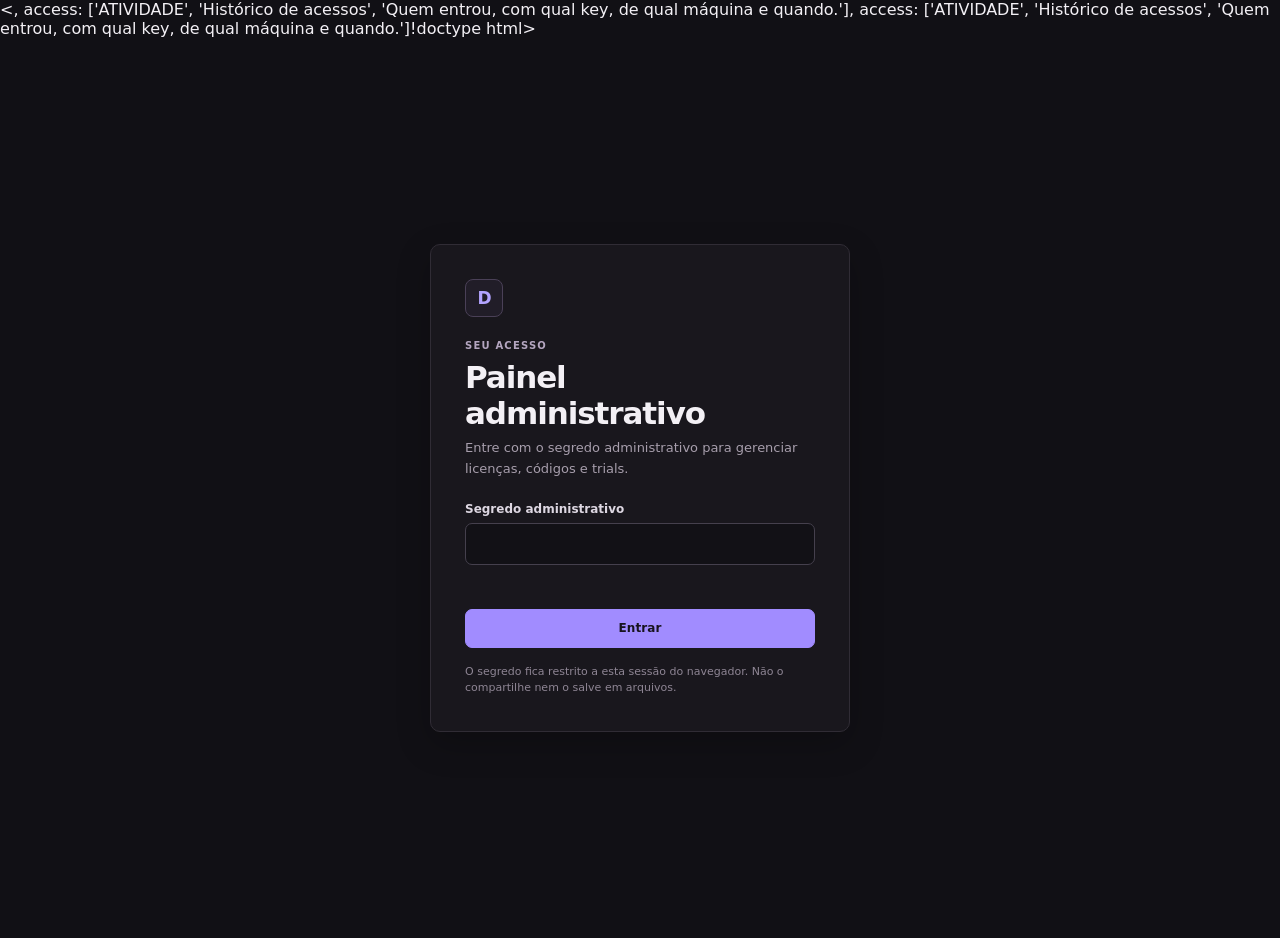
==== commit 29ca72d9: "painel: aba Acessos (historico de logins) + coluna Usuario nas keys" ====
--- a/reps/drops-admin-original-single.html
+++ b/reps/drops-admin-original-single.html
@@ -1,11 +1,13 @@
-<!doctype html>
+<,
+          access: ['ATIVIDADE', 'Histórico de acessos', 'Quem entrou, com qual key, de qual máquina e quando.'],
+          access: ['ATIVIDADE', 'Histórico de acessos', 'Quem entrou, com qual key, de qual máquina e quando.']!doctype html>
 <html lang="pt-BR">
 <head>
   <meta charset="utf-8">
   <meta name="viewport" content="width=device-width, initial-scale=1">
   <meta name="robots" content="noindex,nofollow">
   <meta name="referrer" content="no-referrer">
-  <title>DROPS â€” Painel administrativo</title>
+  <title>DROPS — Painel administrativo</title>
   <style>
     :root {
       color-scheme: dark;
@@ -205,7 +207,7 @@
       <div class="brand-mark" aria-hidden="true">D</div>
       <p class="eyebrow">SEU ACESSO</p>
       <h1>Painel administrativo</h1>
-      <p class="subheading">Entre com o segredo administrativo para gerenciar licenÃ§as, cÃ³digos e trials.</p>
+      <p class="subheading">Entre com o segredo administrativo para gerenciar licenças, códigos e trials.</p>
       <form id="access-form" autocomplete="off">
         <div class="field">
           <label for="admin-secret">Segredo administrativo</label>
@@ -214,7 +216,7 @@
         <div class="access-error" id="access-error" role="alert"></div>
         <button class="button full" id="access-submit" type="submit">Entrar</button>
       </form>
-      <p class="access-foot">O segredo fica restrito a esta sessÃ£o do navegador. NÃ£o o compartilhe nem o salve em arquivos.</p>
+      <p class="access-foot">O segredo fica restrito a esta sessão do navegador. Não o compartilhe nem o salve em arquivos.</p>
     </div>
   </section>
 
@@ -222,30 +224,31 @@
     <aside class="sidebar">
       <div class="brand">
         <div class="brand-mark" aria-hidden="true">D</div>
-        <div><p class="brand-title">DROPS</p><p class="brand-subtitle">AdministraÃ§Ã£o</p></div>
+        <div><p class="brand-title">DROPS</p><p class="brand-subtitle">Administração</p></div>
       </div>
-      <nav aria-label="NavegaÃ§Ã£o administrativa">
+      <nav aria-label="Navegação administrativa">
         <p class="nav-label">Gerenciamento</p>
         <div class="nav-list">
-          <button class="nav-button active" type="button" data-page="dashboard"><span class="nav-symbol" aria-hidden="true"><svg viewBox="0 0 24 24"><rect x="3.5" y="3.5" width="7" height="7" rx="1"/><rect x="13.5" y="3.5" width="7" height="7" rx="1"/><rect x="3.5" y="13.5" width="7" height="7" rx="1"/><rect x="13.5" y="13.5" width="7" height="7" rx="1"/></svg></span>VisÃ£o geral</button>
-          <button class="nav-button" type="button" data-page="keys"><span class="nav-symbol" aria-hidden="true"><svg viewBox="0 0 24 24"><circle cx="8" cy="9" r="4"/><path d="M11 12l8 8m-3-3l2-2m-5-1l2-2"/></svg></span>LicenÃ§as</button>
+          <button class="nav-button active" type="button" data-page="dashboard"><span class="nav-symbol" aria-hidden="true"><svg viewBox="0 0 24 24"><rect x="3.5" y="3.5" width="7" height="7" rx="1"/><rect x="13.5" y="3.5" width="7" height="7" rx="1"/><rect x="3.5" y="13.5" width="7" height="7" rx="1"/><rect x="13.5" y="13.5" width="7" height="7" rx="1"/></svg></span>Visão geral</button>
+          <button class="nav-button" type="button" data-page="keys"><span class="nav-symbol" aria-hidden="true"><svg viewBox="0 0 24 24"><circle cx="8" cy="9" r="4"/><path d="M11 12l8 8m-3-3l2-2m-5-1l2-2"/></svg></span>Licenças</button>
           <button class="nav-button" type="button" data-page="create-key"><span class="nav-symbol" aria-hidden="true"><svg viewBox="0 0 24 24"><circle cx="8" cy="9" r="4"/><path d="M11 12l7.5 7.5M16 16l2-2m-5-1l2-2M18 4v6m-3-3h6"/></svg></span>Gerar key</button>
-          <button class="nav-button" type="button" data-page="create-code"><span class="nav-symbol" aria-hidden="true"><svg viewBox="0 0 24 24"><path d="M6 3.5h8l4 4v13H6z"/><path d="M14 3.5v4h4M9 12h6M9 16h6"/></svg></span>Gerar cÃ³digo</button>
+          <button class="nav-button" type="button" data-page="create-code"><span class="nav-symbol" aria-hidden="true"><svg viewBox="0 0 24 24"><path d="M6 3.5h8l4 4v13H6z"/><path d="M14 3.5v4h4M9 12h6M9 16h6"/></svg></span>Gerar código</button>
           <button class="nav-button" type="button" data-page="trials"><span class="nav-symbol" aria-hidden="true"><svg viewBox="0 0 24 24"><circle cx="12" cy="12" r="8.5"/><path d="M12 7v5l3.5 2"/></svg></span>Trials</button>
+          <button class="nav-button" type="button" data-page="access"><span class="nav-symbol" aria-hidden="true"><svg viewBox="0 0 24 24"><circle cx="12" cy="12" r="8.5"/><path d="M12 7v5l3.5 2"/></svg></span>Acessos</button>
         </div>
       </nav>
       <div class="sidebar-bottom">
-        <div class="connection-label"><span class="connection-dot"></span><span>Worker de autenticaÃ§Ã£o</span></div>
-        <button class="button secondary full" type="button" id="logout-button">Encerrar sessÃ£o</button>
+        <div class="connection-label"><span class="connection-dot"></span><span>Worker de autenticação</span></div>
+        <button class="button secondary full" type="button" id="logout-button">Encerrar sessão</button>
       </div>
     </aside>
 
     <main class="main">
       <header class="topbar">
         <div>
-          <p class="eyebrow" id="page-eyebrow">VISÃƒO GERAL</p>
-          <h1 id="page-title">VisÃ£o geral</h1>
-          <p class="subheading" id="page-description">Resumo das licenÃ§as e da atividade do loader.</p>
+          <p class="eyebrow" id="page-eyebrow">VISÃO GERAL</p>
+          <h1 id="page-title">Visão geral</h1>
+          <p class="subheading" id="page-description">Resumo das licenças e da atividade do loader.</p>
         </div>
         <div class="topbar-actions">
           <button class="button secondary" type="button" id="refresh-button">Atualizar dados</button>
@@ -254,27 +257,27 @@
 
       <section class="page active" id="page-dashboard" aria-labelledby="page-title">
         <div class="cards">
-          <article class="stat-card"><div class="stat-head"><span>Keys ativas</span></div><div class="stat-value" id="stat-active">â€”</div><div class="stat-note">LicenÃ§as vÃ¡lidas e nÃ£o banidas</div></article>
-          <article class="stat-card"><div class="stat-head"><span>Keys expiradas</span></div><div class="stat-value" id="stat-expired">â€”</div><div class="stat-note">Prazo de validade encerrado</div></article>
-          <article class="stat-card"><div class="stat-head"><span>Keys banidas</span></div><div class="stat-value" id="stat-banned">â€”</div><div class="stat-note">Acesso bloqueado</div></article>
-          <article class="stat-card"><div class="stat-head"><span>Trials usados</span></div><div class="stat-value" id="stat-trials">â€”</div><div class="stat-note">IPs registrados pelo Worker</div></article>
-          <article class="stat-card"><div class="stat-head"><span>CÃ³digos pendentes</span></div><div class="stat-value" id="stat-codes">â€”</div><div class="stat-note">Aguardando ativaÃ§Ã£o no loader</div></article>
+          <article class="stat-card"><div class="stat-head"><span>Keys ativas</span></div><div class="stat-value" id="stat-active">—</div><div class="stat-note">Licenças válidas e não banidas</div></article>
+          <article class="stat-card"><div class="stat-head"><span>Keys expiradas</span></div><div class="stat-value" id="stat-expired">—</div><div class="stat-note">Prazo de validade encerrado</div></article>
+          <article class="stat-card"><div class="stat-head"><span>Keys banidas</span></div><div class="stat-value" id="stat-banned">—</div><div class="stat-note">Acesso bloqueado</div></article>
+          <article class="stat-card"><div class="stat-head"><span>Trials usados</span></div><div class="stat-value" id="stat-trials">—</div><div class="stat-note">IPs registrados pelo Worker</div></article>
+          <article class="stat-card"><div class="stat-head"><span>Códigos pendentes</span></div><div class="stat-value" id="stat-codes">—</div><div class="stat-note">Aguardando ativação no loader</div></article>
         </div>
         <section class="panel">
-          <div class="panel-head"><div><h2>AÃ§Ãµes rÃ¡pidas</h2><p class="subheading">Atalhos para as tarefas mais usadas.</p></div></div>
+          <div class="panel-head"><div><h2>Ações rápidas</h2><p class="subheading">Atalhos para as tarefas mais usadas.</p></div></div>
           <div class="panel-body"><div class="quick-actions">
-            <button class="action-tile" type="button" data-page="create-key"><span><strong>Gerar uma key</strong><p>Criar uma licenÃ§a para um produto.</p></span><span class="action-arrow" aria-hidden="true"><svg viewBox="0 0 24 24"><path d="M4.5 12h14m-5.5-5.5L18.5 12 13 17.5"/></svg></span></button>
-            <button class="action-tile" type="button" data-page="create-code"><span><strong>Gerar um cÃ³digo</strong><p>Criar um cÃ³digo de ativaÃ§Ã£o de uso Ãºnico.</p></span><span class="action-arrow" aria-hidden="true"><svg viewBox="0 0 24 24"><path d="M4.5 12h14m-5.5-5.5L18.5 12 13 17.5"/></svg></span></button>
+            <button class="action-tile" type="button" data-page="create-key"><span><strong>Gerar uma key</strong><p>Criar uma licença para um produto.</p></span><span class="action-arrow" aria-hidden="true"><svg viewBox="0 0 24 24"><path d="M4.5 12h14m-5.5-5.5L18.5 12 13 17.5"/></svg></span></button>
+            <button class="action-tile" type="button" data-page="create-code"><span><strong>Gerar um código</strong><p>Criar um código de ativação de uso único.</p></span><span class="action-arrow" aria-hidden="true"><svg viewBox="0 0 24 24"><path d="M4.5 12h14m-5.5-5.5L18.5 12 13 17.5"/></svg></span></button>
           </div></div>
         </section>
       </section>
 
       <section class="page" id="page-keys" aria-labelledby="page-title">
         <div class="section-heading">
-          <div><h2>LicenÃ§as registradas</h2><p class="subheading">Consulte, busque e altere o status das keys existentes.</p></div>
+          <div><h2>Licenças registradas</h2><p class="subheading">Consulte, busque e altere o status das keys existentes.</p></div>
         </div>
         <section class="panel">
-          <div class="panel-head"><div><h2>Lista de keys</h2><p class="subheading" id="keys-summary">Carregando dados do Workerâ€¦</p></div></div>
+          <div class="panel-head"><div><h2>Lista de keys</h2><p class="subheading" id="keys-summary">Carregando dados do Worker…</p></div></div>
           <div class="panel-body">
             <form class="toolbar" id="search-form">
               <input class="input" id="key-search" type="search" name="q" placeholder="Buscar por nota ou trecho do hash" aria-label="Buscar por nota ou trecho do hash">
@@ -282,17 +285,17 @@
               <button class="button secondary" type="button" id="clear-search">Limpar</button>
             </form>
           </div>
-          <div class="table-wrap"><table><thead><tr><th>Hash curto</th><th>Produto</th><th>ExpiraÃ§Ã£o</th><th>HWID</th><th>Usuário</th><th>Nota</th><th>Status</th><th>AÃ§Ã£o</th></tr></thead><tbody id="keys-tbody"><tr><td colspan="8" class="table-empty">Carregando keysâ€¦</td></tr></tbody></table></div>
+          <div class="table-wrap"><table><thead><tr><th>Hash curto</th><th>Produto</th><th>Expiração</th><th>HWID</th><th>Usuário</th><th>Nota</th><th>Status</th><th>Ação</th></tr></thead><tbody id="keys-tbody"><tr><td colspan="8" class="table-empty">Carregando keys…</td></tr></tbody></table></div>
           <div class="table-foot"><span id="keys-count">0 registros</span><span>O painel exibe somente o identificador curto retornado pelo Worker.</span></div>
         </section>
       </section>
 
       <section class="page" id="page-create-key" aria-labelledby="page-title">
-        <div class="section-heading"><div><h2>Nova licenÃ§a</h2><p class="subheading">A key Ã© criada no navegador e enviada ao servidor apenas como hash SHA-256.</p></div></div>
+        <div class="section-heading"><div><h2>Nova licença</h2><p class="subheading">A key é criada no navegador e enviada ao servidor apenas como hash SHA-256.</p></div></div>
         <section class="panel form-panel">
-          <div class="panel-head"><div><h2>Dados da key</h2><p class="subheading">A chave completa nÃ£o Ã© armazenada pelo painel.</p></div></div>
+          <div class="panel-head"><div><h2>Dados da key</h2><p class="subheading">A chave completa não é armazenada pelo painel.</p></div></div>
           <div class="panel-body">
-            <p class="form-info">Copie a key assim que ela for criada. Ela serÃ¡ exibida somente nesta confirmaÃ§Ã£o e desaparecerÃ¡ ao sair desta tela.</p>
+            <p class="form-info">Copie a key assim que ela for criada. Ela será exibida somente nesta confirmação e desaparecerá ao sair desta tela.</p>
             <form id="create-key-form">
               <div class="form-grid">
                 <div class="field"><label for="key-product">Produto</label><select class="select" id="key-product" name="product" required><option value="paladins">Paladins</option></select></div>
@@ -305,42 +308,53 @@
               <div class="issued-label">KEY CRIADA</div>
               <p class="issued-value" id="issued-key-value"></p>
               <button class="button success" type="button" id="copy-key-button">Copiar key</button>
-              <p class="issued-warning">Esta Ã© a Ãºnica exibiÃ§Ã£o da chave completa. Guarde-a agora; ela nÃ£o serÃ¡ mostrada novamente.</p>
+              <p class="issued-warning">Esta é a única exibição da chave completa. Guarde-a agora; ela não será mostrada novamente.</p>
             </div>
           </div>
         </section>
       </section>
 
       <section class="page" id="page-create-code" aria-labelledby="page-title">
-        <div class="section-heading"><div><h2>Novo cÃ³digo de ativaÃ§Ã£o</h2><p class="subheading">O cÃ³digo Ã© de uso Ãºnico e poderÃ¡ ser ativado pelo cliente no loader.</p></div></div>
+        <div class="section-heading"><div><h2>Novo código de ativação</h2><p class="subheading">O código é de uso único e poderá ser ativado pelo cliente no loader.</p></div></div>
         <section class="panel form-panel">
-          <div class="panel-head"><div><h2>Dados do cÃ³digo</h2><p class="subheading">Somente o hash SHA-256 Ã© enviado ao Worker.</p></div></div>
+          <div class="panel-head"><div><h2>Dados do código</h2><p class="subheading">Somente o hash SHA-256 é enviado ao Worker.</p></div></div>
           <div class="panel-body">
-            <p class="form-info">Copie o cÃ³digo apÃ³s a criaÃ§Ã£o. O painel nÃ£o salva o cÃ³digo completo e nÃ£o poderÃ¡ recuperÃ¡-lo depois.</p>
+            <p class="form-info">Copie o código após a criação. O painel não salva o código completo e não poderá recuperá-lo depois.</p>
             <form id="create-code-form">
               <div class="form-grid">
                 <div class="field"><label for="code-product">Produto</label><select class="select" id="code-product" name="product" required><option value="paladins">Paladins</option></select></div>
-                <div class="field"><label for="code-days">Validade em dias apÃ³s ativaÃ§Ã£o</label><input class="input" id="code-days" name="days" type="number" min="1" max="36500" step="1" value="30" required></div>
+                <div class="field"><label for="code-days">Validade em dias após ativação</label><input class="input" id="code-days" name="days" type="number" min="1" max="36500" step="1" value="30" required></div>
                 <div class="field span-2"><label for="code-note">Nota interna</label><input class="input" id="code-note" name="note" type="text" maxlength="120" placeholder="venda-004" autocomplete="off"></div>
               </div>
-              <div class="form-actions"><button class="button secondary" type="reset">Limpar campos</button><button class="button" id="create-code-submit" type="submit">Gerar cÃ³digo</button></div>
+              <div class="form-actions"><button class="button secondary" type="reset">Limpar campos</button><button class="button" id="create-code-submit" type="submit">Gerar código</button></div>
             </form>
             <div class="issued-box hidden" id="issued-code-box" aria-live="polite">
-              <div class="issued-label">CÃ“DIGO CRIADO</div>
+              <div class="issued-label">CÓDIGO CRIADO</div>
               <p class="issued-value" id="issued-code-value"></p>
-              <button class="button success" type="button" id="copy-code-button">Copiar cÃ³digo</button>
-              <p class="issued-warning">Esta Ã© a Ãºnica exibiÃ§Ã£o do cÃ³digo completo. Guarde-o agora; ele nÃ£o serÃ¡ mostrado novamente.</p>
+              <button class="button success" type="button" id="copy-code-button">Copiar código</button>
+              <p class="issued-warning">Esta é a única exibição do código completo. Guarde-o agora; ele não será mostrado novamente.</p>
             </div>
           </div>
         </section>
       </section>
 
       <section class="page" id="page-trials" aria-labelledby="page-title">
-        <div class="section-heading"><div><h2>HistÃ³rico de trials</h2><p class="subheading">IPs que jÃ¡ utilizaram um trial, com data de registro.</p></div></div>
+        <div class="section-heading"><div><h2>Histórico de trials</h2><p class="subheading">IPs que já utilizaram um trial, com data de registro.</p></div></div>
         <section class="panel">
-          <div class="panel-head"><div><h2>IPs registrados</h2><p class="subheading" id="trials-summary">Carregando dados do Workerâ€¦</p></div></div>
-          <div class="table-wrap"><table><thead><tr><th>EndereÃ§o IP</th><th>Data e horÃ¡rio</th></tr></thead><tbody id="trials-tbody"><tr><td colspan="2" class="table-empty">Carregando trialsâ€¦</td></tr></tbody></table></div>
-          <div class="table-foot"><span id="trials-count">0 registros</span><span>Dados fornecidos pelo Worker de autenticaÃ§Ã£o.</span></div>
+          <div class="panel-head"><div><h2>IPs registrados</h2><p class="subheading" id="trials-summary">Carregando dados do Worker…</p></div></div>
+          <div class="table-wrap"><table><thead><tr><th>Endereço IP</th><th>Data e horário</th></tr></thead><tbody id="trials-tbody"><tr><td colspan="2" class="table-empty">Carregando trials…</td></tr></tbody></table></div>
+          <div class="table-foot"><span id="trials-count">0 registros</span><span>Dados fornecidos pelo Worker de autenticação.</span></div>
+        </section>
+      </section>
+
+      <section class="page" id="page-access" aria-labelledby="page-title">
+        <div class="section-heading">
+          <div><h2>Histórico de acessos</h2><p class="subheading">Quem entrou, com qual key, de qual máquina e quando.</p></div>
+        </div>
+        <section class="panel">
+          <div class="panel-head"><div><h2>Últimos acessos</h2><p class="subheading" id="logins-summary">Carregando acessos…</p></div></div>
+          <div class="table-wrap"><table><thead><tr><th>Key</th><th>Usuário</th><th>HWID</th><th>IP</th><th>Data e horário</th></tr></thead><tbody id="access-tbody"><tr><td colspan="5" class="table-empty">Carregando acessos…</td></tr></tbody></table></div>
+          <div class="table-foot"><span id="access-count">0 registros</span><span>Dados fornecidos pelo Worker de autenticação.</span></div>
         </section>
       </section>
     </main>
@@ -354,8 +368,6 @@
       const ALPHABET = 'ABCDEFGHJKLMNPQRSTUVWXYZ23456789';
       const DAY_MS = 86400000;
       let adminSecret = '';
-      let sessionToken = '';
-      let sessionExpiresAt = 0;
       let currentPage = 'dashboard';
       let currentCredential = '';
       let currentCredentialKind = '';
@@ -397,8 +409,6 @@
       function showAccess(message = '') {
         isLoggingOut = true;
         adminSecret = '';
-        sessionToken = '';
-        sessionExpiresAt = 0;
         safeStorageRemove(SECRET_STORAGE_KEY);
         appShell.classList.add('hidden');
         accessScreen.classList.remove('hidden');
@@ -409,32 +419,21 @@
       }
       function logout() {
         showAccess('');
-        toast('SessÃ£o encerrada.', 'success');
+        toast('Sessão encerrada.', 'success');
         accessInput.focus();
       }
       function unauthorized() {
         if (isLoggingOut) return;
-        // Token de 15 minutos expirou: a mensagem precisa dizer isso, senÃ£o o
-        // operador acha que a senha parou de funcionar.
-        const expirou = Boolean(sessionToken) && sessionExpiresAt > 0 && Date.now() >= sessionExpiresAt;
-        adminSecret = '';
-        sessionToken = '';
-        showAccess(expirou ? 'SessÃ£o expirada. Entre novamente.' : 'Acesso negado.');
+        showAccess('Acesso negado.');
       }
       function genericFailure(error) {
         const known = error && ['REQUEST_REJECTED', 'HTTP_FAILURE', 'UNAUTHORIZED', 'RANDOM_UNAVAILABLE', 'SHA_UNAVAILABLE', 'COPY_FAILED'].includes(error.message);
-        if (!known) toast('NÃ£o foi possÃ­vel conectar ao Worker. Verifique a conexÃ£o e a configuraÃ§Ã£o de CORS.', 'error');
+        if (!known) toast('Não foi possível conectar ao Worker. Verifique a conexão e a configuração de CORS.', 'error');
       }
       async function api(path, options = {}) {
         if (!adminSecret) throw new Error('UNAUTHORIZED');
         const method = options.method || 'GET';
-        // Token de sessÃ£o (TTL de 15 min) no lugar do segredo bruto. O segredo
-        // sÃ³ Ã© enviado uma vez, para /admin/session; depois disso quem trafega Ã©
-        // o token, que expira sozinho.
-        const bearer = options.token || sessionToken;
-        const headers = {};
-        if (bearer) headers['Authorization'] = `Bearer ${bearer}`;
-        else headers['x-admin'] = adminSecret;
+        const headers = { 'x-admin': adminSecret };
         const config = { method, headers, cache: 'no-store' };
         if (options.body !== undefined) {
           headers['Content-Type'] = 'application/json';
@@ -452,38 +451,28 @@
           throw new Error('UNAUTHORIZED');
         }
         let data = null;
-        try { data = await response.json(); } catch (_) { /* resposta pode nÃ£o conter JSON */ }
+        try { data = await response.json(); } catch (_) { /* resposta pode não conter JSON */ }
         if (!response.ok) {
-          toast('O servidor nÃ£o concluiu a solicitaÃ§Ã£o.', 'error');
+          toast('O servidor não concluiu a solicitação.', 'error');
           throw new Error('HTTP_FAILURE');
         }
         if (data && data.ok === false) {
-          const message = (typeof data.message === 'string' && data.message.trim()) || (typeof data.error === 'string' && data.error.trim()) || 'O servidor recusou a operaÃ§Ã£o.';
+          const message = (typeof data.message === 'string' && data.message.trim()) || (typeof data.error === 'string' && data.error.trim()) || 'O servidor recusou a operação.';
           toast(message, 'error');
           throw new Error('REQUEST_REJECTED');
         }
         if (!data || data.ok !== true) {
-          toast('O servidor retornou uma resposta invÃ¡lida.', 'error');
+          toast('O servidor retornou uma resposta inválida.', 'error');
           throw new Error('HTTP_FAILURE');
         }
         return data;
       }
       async function testAuthentication(secret) {
         adminSecret = secret;
-        // O segredo NÃƒO Ã© mais guardado: sÃ³ serve para mintar o token.
-        safeStorageRemove(SECRET_STORAGE_KEY);
+        safeStorageSet(SECRET_STORAGE_KEY, secret);
         try {
-          sessionToken = '';
-          sessionExpiresAt = 0;
-          // Troca o segredo por um token de 15 minutos.
-          const session = await api('/admin/session', {
-            method: 'POST',
-            body: { secret },
-            token: '',
-          });
-          sessionToken = session.token;
-          sessionExpiresAt = Number(session.expires_at) || 0;
           const data = await api('/admin/stats');
+          adminSecret = secret;
           accessScreen.classList.add('hidden');
           appShell.classList.remove('hidden');
           setAccessError('');
@@ -493,8 +482,6 @@
           await Promise.allSettled([loadKeys(), loadTrials()]);
           return true;
         } catch (error) {
-          adminSecret = '';
-          sessionToken = '';
           if (error.message === 'UNAUTHORIZED') {
             setAccessError('Acesso negado.');
           } else {
@@ -509,11 +496,12 @@
       }
       function showPage(page) {
         const titles = {
-          dashboard: ['VISÃƒO GERAL', 'VisÃ£o geral', 'Resumo das licenÃ§as e da atividade do loader.'],
-          keys: ['LICENÃ‡AS', 'LicenÃ§as', 'Pesquise, consulte e gerencie as licenÃ§as cadastradas.'],
-          'create-key': ['LICENÃ‡AS', 'Gerar key', 'Crie uma nova licenÃ§a para o loader DROPS.'],
-          'create-code': ['ATIVAÃ‡ÃƒO', 'Gerar cÃ³digo', 'Crie um cÃ³digo de ativaÃ§Ã£o de uso Ãºnico.'],
-          trials: ['ATIVIDADE', 'HistÃ³rico de trials', 'Consulte os IPs registrados no sistema de trial.']
+          dashboard: ['VISÃO GERAL', 'Visão geral', 'Resumo das licenças e da atividade do loader.'],
+          keys: ['LICENÇAS', 'Licenças', 'Pesquise, consulte e gerencie as licenças cadastradas.'],
+          'create-key': ['LICENÇAS', 'Gerar key', 'Crie uma nova licença para o loader DROPS.'],
+          'create-code': ['ATIVAÇÃO', 'Gerar código', 'Crie um código de ativação de uso único.'],
+          trials: ['ATIVIDADE', 'Histórico de trials', 'Consulte os IPs registrados no sistema de trial.'],
+          access: ['ATIVIDADE', 'Histórico de acessos', 'Quem entrou, com qual key, de qual máquina e quando.']
         };
         if (!titles[page]) return;
         if (currentPage !== page) clearIssuedCredential();
@@ -525,6 +513,7 @@
         $('#page-description').textContent = titles[page][2];
         if (page === 'keys') loadKeys();
         if (page === 'trials') loadTrials();
+        if (page === 'access') loadAccess();
         if (page === 'dashboard') loadStats();
       }
       function setBusy(button, busy, busyText) {
@@ -544,7 +533,7 @@
       }
       function formatCount(value) {
         const n = Number(value);
-        return Number.isFinite(n) ? new Intl.NumberFormat('pt-BR').format(n) : 'â€”';
+        return Number.isFinite(n) ? new Intl.NumberFormat('pt-BR').format(n) : '—';
       }
       async function loadStats() {
         if (!adminSecret) return false;
@@ -554,7 +543,7 @@
       async function loadKeys() {
         if (!adminSecret) return;
         const body = $('#keys-tbody');
-        body.innerHTML = '<tr><td colspan="8" class="table-empty">Carregando keysâ€¦</td></tr>';
+        body.innerHTML = '<tr><td colspan="8" class="table-empty">Carregando keys…</td></tr>';
         try {
           let data;
           if (currentSearch.trim()) data = await api(`/admin/search?q=${encodeURIComponent(currentSearch.trim())}`);
@@ -564,9 +553,9 @@
           return true;
         } catch (error) {
           if (error.message !== 'UNAUTHORIZED' && error.message !== 'REQUEST_REJECTED' && error.message !== 'HTTP_FAILURE') {
-            body.innerHTML = '<tr><td colspan="8" class="table-empty">NÃ£o foi possÃ­vel carregar as keys.</td></tr>';
+            body.innerHTML = '<tr><td colspan="8" class="table-empty">Não foi possível carregar as keys.</td></tr>';
           } else if (error.message === 'HTTP_FAILURE') {
-            body.innerHTML = '<tr><td colspan="8" class="table-empty">NÃ£o foi possÃ­vel carregar as keys.</td></tr>';
+            body.innerHTML = '<tr><td colspan="8" class="table-empty">Não foi possível carregar as keys.</td></tr>';
           }
           genericFailure(error);
           return false;
@@ -582,7 +571,7 @@
         const body = $('#keys-tbody');
         body.replaceChildren();
         $('#keys-count').textContent = `${keys.length} ${keys.length === 1 ? 'registro' : 'registros'}`;
-        $('#keys-summary').textContent = currentSearch.trim() ? `Resultados para â€œ${currentSearch.trim()}â€.` : 'AtÃ© 100 registros recentes, conforme retorno do Worker.';
+        $('#keys-summary').textContent = currentSearch.trim() ? `Resultados para “${currentSearch.trim()}”.` : 'Até 100 registros recentes, conforme retorno do Worker.';
         if (!keys.length) {
           const row = document.createElement('tr');
           const cell = document.createElement('td');
@@ -593,7 +582,7 @@
         }
         keys.forEach(key => {
           const row = document.createElement('tr');
-          const hash = String(key.h ?? 'â€”');
+          const hash = String(key.h ?? '—');
           const banned = key.banned === true || key.banned === 1 || key.banned === 'true';
           const expires = Number(key.expires_at);
           const hasExpiration = Number.isFinite(expires) && expires > 0;
@@ -605,16 +594,16 @@
           const hashText = document.createElement('span'); hashText.className = 'mono'; hashText.textContent = hash;
           hashWrap.appendChild(hashText); hashCell.appendChild(hashWrap);
           row.appendChild(hashCell);
-          row.appendChild(textCell(key.product || 'â€”'));
+          row.appendChild(textCell(key.product || '—'));
 
           const expirationCell = document.createElement('td'); expirationCell.appendChild(renderExpiration(hasExpiration ? expires : null)); row.appendChild(expirationCell);
           const hwid = key.hwid ? String(key.hwid) : '';
-          const hwidCell = textCell(hwid ? (hwid.length > 12 ? `${hwid.slice(0, 8)}â€¦` : hwid) : 'â€”');
-          if (hwid) { hwidCell.title = 'HWID abreviado por seguranÃ§a visual'; hwidCell.classList.add('mono'); }
+          const hwidCell = textCell(hwid ? (hwid.length > 12 ? `${hwid.slice(0, 8)}…` : hwid) : '—');
+          if (hwid) { hwidCell.title = 'HWID abreviado por segurança visual'; hwidCell.classList.add('mono'); }
           row.appendChild(hwidCell);
           const user = String(key.user || '—');
           const userCell = textCell(user); userCell.classList.add('table-user'); if (key.user) { userCell.title = `Último acesso: ${formatLastSeen(key.last_seen)}`; } row.appendChild(userCell);
-          const noteCell = textCell(key.note || 'â€”'); noteCell.classList.add('table-note'); noteCell.title = String(key.note || ''); row.appendChild(noteCell);
+          const noteCell = textCell(key.note || '—'); noteCell.classList.add('table-note'); noteCell.title = String(key.note || ''); row.appendChild(noteCell);
 
           const statusCell = document.createElement('td');
           const badge = document.createElement('span'); badge.className = `status ${status[1]}`; badge.textContent = status[0]; statusCell.appendChild(badge); row.appendChild(statusCell);
@@ -635,17 +624,17 @@
       }
       function renderExpiration(timestamp) {
         const wrap = document.createElement('div'); wrap.className = 'expiration';
-        if (!timestamp) { const main = document.createElement('span'); main.textContent = 'â€”'; wrap.appendChild(main); return wrap; }
+        if (!timestamp) { const main = document.createElement('span'); main.textContent = '—'; wrap.appendChild(main); return wrap; }
         const date = new Date(timestamp);
         const main = document.createElement('span');
-        main.textContent = Number.isNaN(date.getTime()) ? 'Data invÃ¡lida' : new Intl.DateTimeFormat('pt-BR').format(date);
+        main.textContent = Number.isNaN(date.getTime()) ? 'Data inválida' : new Intl.DateTimeFormat('pt-BR').format(date);
         const rest = document.createElement('small');
         const remaining = Math.ceil((timestamp - Date.now()) / DAY_MS);
-        rest.textContent = remaining > 0 ? `${remaining} ${remaining === 1 ? 'dia restante' : 'dias restantes'}` : remaining === 0 ? 'Expira hoje' : `Expirada hÃ¡ ${Math.abs(remaining)} ${Math.abs(remaining) === 1 ? 'dia' : 'dias'}`;
+        rest.textContent = remaining > 0 ? `${remaining} ${remaining === 1 ? 'dia restante' : 'dias restantes'}` : remaining === 0 ? 'Expira hoje' : `Expirada há ${Math.abs(remaining)} ${Math.abs(remaining) === 1 ? 'dia' : 'dias'}`;
         wrap.append(main, rest); return wrap;
       }
       async function changeBanStatus(shortHash, isBanned) {
-        if (!shortHash || shortHash === 'â€”') { toast('O identificador desta key nÃ£o estÃ¡ disponÃ­vel.', 'error'); return; }
+        if (!shortHash || shortHash === '—') { toast('O identificador desta key não está disponível.', 'error'); return; }
         if (!isBanned && !window.confirm(`Tem certeza de que deseja banir a key ${shortHash}?`)) return;
         try {
           await api(isBanned ? '/admin/unban' : '/admin/ban', { method: 'POST', body: { hash: shortHash } });
@@ -653,10 +642,50 @@
           await Promise.allSettled([loadKeys(), loadStats()]);
         } catch (error) { genericFailure(error); }
       }
+      async function loadAccess() {
+        if (!adminSecret) return;
+        const body = $('#access-tbody');
+        body.innerHTML = '<tr><td colspan="5" class="table-empty">Carregando acessos…</td></tr>';
+        try {
+          const data = await api('/admin/logins');
+          const logins = Array.isArray(data.logins) ? data.logins : [];
+          renderAccess(logins);
+          return true;
+        } catch (error) {
+          if (error.message !== 'UNAUTHORIZED' && error.message !== 'REQUEST_REJECTED') {
+            body.innerHTML = '<tr><td colspan="5" class="table-empty">Não foi possível carregar os acessos.</td></tr>';
+          }
+          genericFailure(error);
+          return false;
+        }
+      }
+      function renderAccess(logins) {
+        const body = $('#access-tbody');
+        body.replaceChildren();
+        $('#access-count').textContent = `${logins.length} ${logins.length === 1 ? 'registro' : 'registros'}`;
+        $('#logins-summary').textContent = logins.length ? 'Últimos acessos registrados pelo Worker.' : 'Nenhum acesso registrado ainda.';
+        if (!logins.length) {
+          const row = document.createElement('tr'); const cell = document.createElement('td');
+          cell.colSpan = 5; cell.className = 'table-empty'; cell.textContent = 'Nenhum acesso registrado.'; row.appendChild(cell); body.appendChild(row); return;
+        }
+        logins.forEach(login => {
+          const row = document.createElement('tr');
+          row.appendChild(textCell(login.h || '—'));
+          const userCell = textCell(login.user || '—'); if (login.user) { userCell.classList.add('table-user'); userCell.title = String(login.user); } row.appendChild(userCell);
+          const hwid = login.hwid ? String(login.hwid) : '';
+          const hwidCell = textCell(hwid ? (hwid.length > 12 ? `${hwid.slice(0, 8)}…` : hwid) : '—');
+          if (hwid) { hwidCell.title = 'HWID abreviado por segurança visual'; hwidCell.classList.add('mono'); }
+          row.appendChild(hwidCell);
+          const ipCell = textCell(login.ip || '—'); ipCell.classList.add('trial-ip'); row.appendChild(ipCell);
+          const stamp = Number(login.at);
+          const dateCell = textCell(Number.isFinite(stamp) && stamp > 0 ? new Intl.DateTimeFormat('pt-BR', { dateStyle: 'short', timeStyle: 'medium' }).format(new Date(stamp)) : '—');
+          row.appendChild(dateCell); body.appendChild(row);
+        });
+      }
       async function loadTrials() {
         if (!adminSecret) return;
         const body = $('#trials-tbody');
-        body.innerHTML = '<tr><td colspan="2" class="table-empty">Carregando trialsâ€¦</td></tr>';
+        body.innerHTML = '<tr><td colspan="2" class="table-empty">Carregando trials…</td></tr>';
         try {
           const data = await api('/admin/trials');
           const trials = Array.isArray(data.trials) ? data.trials.slice() : [];
@@ -670,14 +699,14 @@
           }
           trials.forEach(trial => {
             const row = document.createElement('tr');
-            const ip = textCell(trial.ip || 'â€”'); ip.classList.add('trial-ip'); row.appendChild(ip);
+            const ip = textCell(trial.ip || '—'); ip.classList.add('trial-ip'); row.appendChild(ip);
             const stamp = Number(trial.at);
-            const dateCell = textCell(Number.isFinite(stamp) && stamp > 0 ? new Intl.DateTimeFormat('pt-BR', { dateStyle: 'short', timeStyle: 'medium' }).format(new Date(stamp)) : 'â€”');
+            const dateCell = textCell(Number.isFinite(stamp) && stamp > 0 ? new Intl.DateTimeFormat('pt-BR', { dateStyle: 'short', timeStyle: 'medium' }).format(new Date(stamp)) : '—');
             row.appendChild(dateCell); body.appendChild(row);
           });
           return true;
         } catch (error) {
-          if (error.message !== 'UNAUTHORIZED' && error.message !== 'REQUEST_REJECTED') body.innerHTML = '<tr><td colspan="2" class="table-empty">NÃ£o foi possÃ­vel carregar os trials.</td></tr>';
+          if (error.message !== 'UNAUTHORIZED' && error.message !== 'REQUEST_REJECTED') body.innerHTML = '<tr><td colspan="2" class="table-empty">Não foi possível carregar os trials.</td></tr>';
           genericFailure(error);
           return false;
         }
@@ -720,7 +749,7 @@
       }
       async function createCredential(kind, form) {
         const submit = form.querySelector('button[type="submit"]');
-        const restore = setBusy(submit, true, kind === 'key' ? 'Gerando key' : 'Gerando cÃ³digo');
+        const restore = setBusy(submit, true, kind === 'key' ? 'Gerando key' : 'Gerando código');
         clearIssuedCredential();
         try {
           const formData = new FormData(form);
@@ -740,7 +769,7 @@
           form.reset();
           const daysInput = form.querySelector('input[name="days"]');
           if (daysInput) daysInput.value = '30';
-          toast(kind === 'key' ? 'Key criada e registrada.' : 'CÃ³digo criado e registrado.', 'success');
+          toast(kind === 'key' ? 'Key criada e registrada.' : 'Código criado e registrado.', 'success');
           if (kind === 'key') {
             currentSearch = '';
             $('#key-search').value = '';
@@ -749,8 +778,8 @@
             await loadStats();
           }
         } catch (error) {
-          if (error.message === 'RANDOM_UNAVAILABLE') toast('Este navegador nÃ£o oferece geraÃ§Ã£o criptogrÃ¡fica segura.', 'error');
-          else if (error.message === 'SHA_UNAVAILABLE') toast('NÃ£o foi possÃ­vel calcular SHA-256 neste contexto do navegador.', 'error');
+          if (error.message === 'RANDOM_UNAVAILABLE') toast('Este navegador não oferece geração criptográfica segura.', 'error');
+          else if (error.message === 'SHA_UNAVAILABLE') toast('Não foi possível calcular SHA-256 neste contexto do navegador.', 'error');
           genericFailure(error);
         } finally {
           restore();
@@ -771,9 +800,9 @@
             helper.remove();
             if (!copied) throw new Error('COPY_FAILED');
           }
-          toast(kind === 'key' ? 'Key copiada.' : 'CÃ³digo copiado.', 'success');
+          toast(kind === 'key' ? 'Key copiada.' : 'Código copiado.', 'success');
         } catch (_) {
-          toast('NÃ£o foi possÃ­vel copiar automaticamente. Selecione o cÃ³digo exibido e copie manualmente.', 'error');
+          toast('Não foi possível copiar automaticamente. Selecione o código exibido e copie manualmente.', 'error');
         }
       }
 
@@ -782,7 +811,7 @@
         const secret = accessInput.value;
         if (!secret) { setAccessError('Informe o segredo administrativo.'); return; }
         accessSubmit.disabled = true;
-        accessSubmit.textContent = 'Verificandoâ€¦';
+        accessSubmit.textContent = 'Verificando…';
         setAccessError('');
         await testAuthentication(secret);
         accessSubmit.disabled = false;
@@ -797,6 +826,7 @@
           const results = [await loadStats()];
           if (currentPage === 'keys') results.push(await loadKeys());
           if (currentPage === 'trials') results.push(await loadTrials());
+          if (currentPage === 'access') results.push(await loadAccess());
           if (results.every(Boolean)) toast('Dados atualizados.', 'success');
         } finally { restore(); }
       });
@@ -818,9 +848,8 @@
 
       const savedSecret = safeStorageGet(SECRET_STORAGE_KEY);
       if (savedSecret) {
-        // SessÃµes antigas guardavam o segredo. NÃ£o restauramos mais: o segredo
-        // nÃ£o Ã© persistido, entÃ£o uma aba nova sempre comeÃ§a no login.
-        safeStorageRemove(SECRET_STORAGE_KEY);
+        accessInput.value = '';
+        testAuthentication(savedSecret);
       }
     })();
   </script>
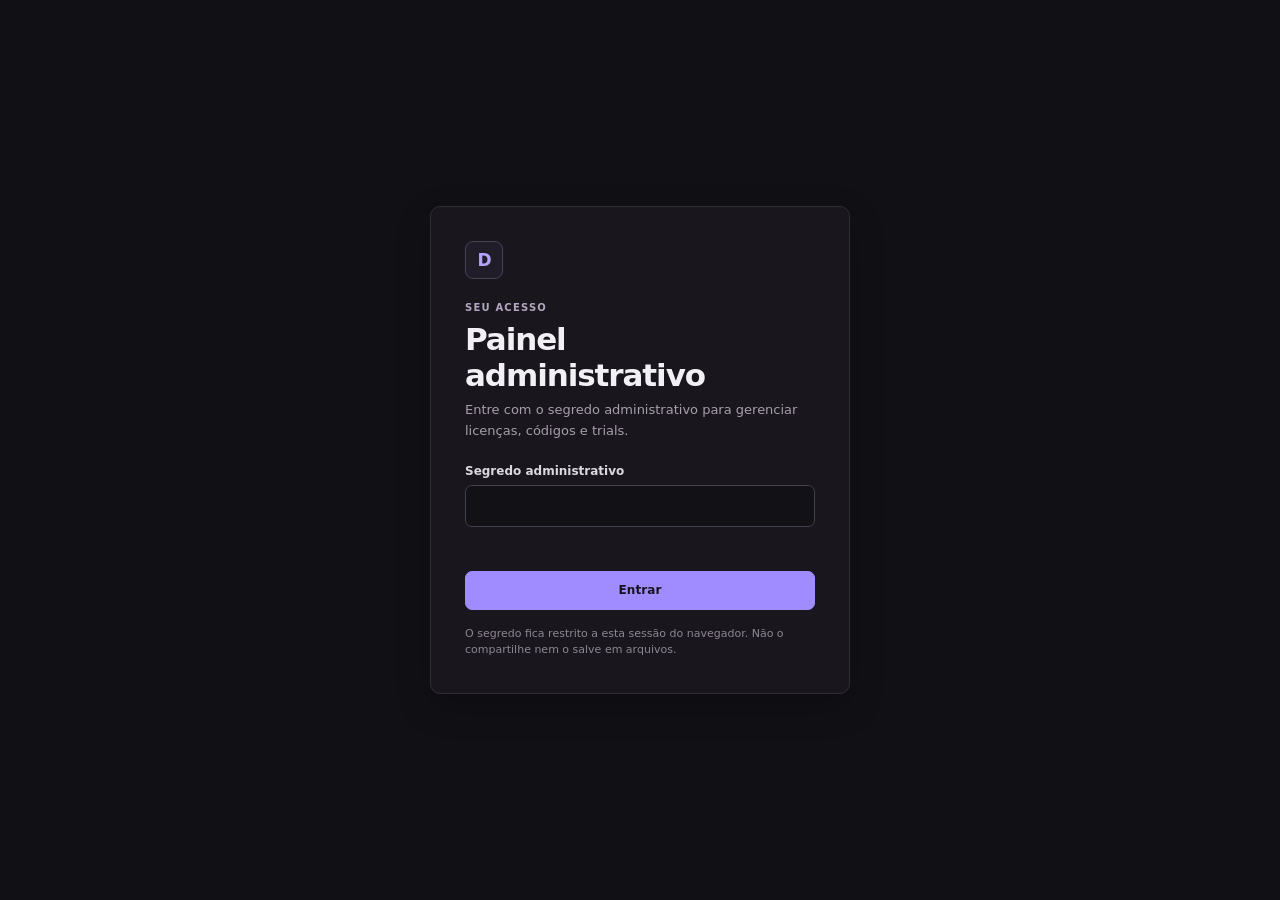
==== commit e8b7e567: "painel: corrigir vazamento do titulo access + aba Acessos completa" ====
--- a/reps/drops-admin-original-single.html
+++ b/reps/drops-admin-original-single.html
@@ -1,6 +1,4 @@
-<,
-          access: ['ATIVIDADE', 'Histórico de acessos', 'Quem entrou, com qual key, de qual máquina e quando.'],
-          access: ['ATIVIDADE', 'Histórico de acessos', 'Quem entrou, com qual key, de qual máquina e quando.']!doctype html>
+<!doctype html>
 <html lang="pt-BR">
 <head>
   <meta charset="utf-8">
